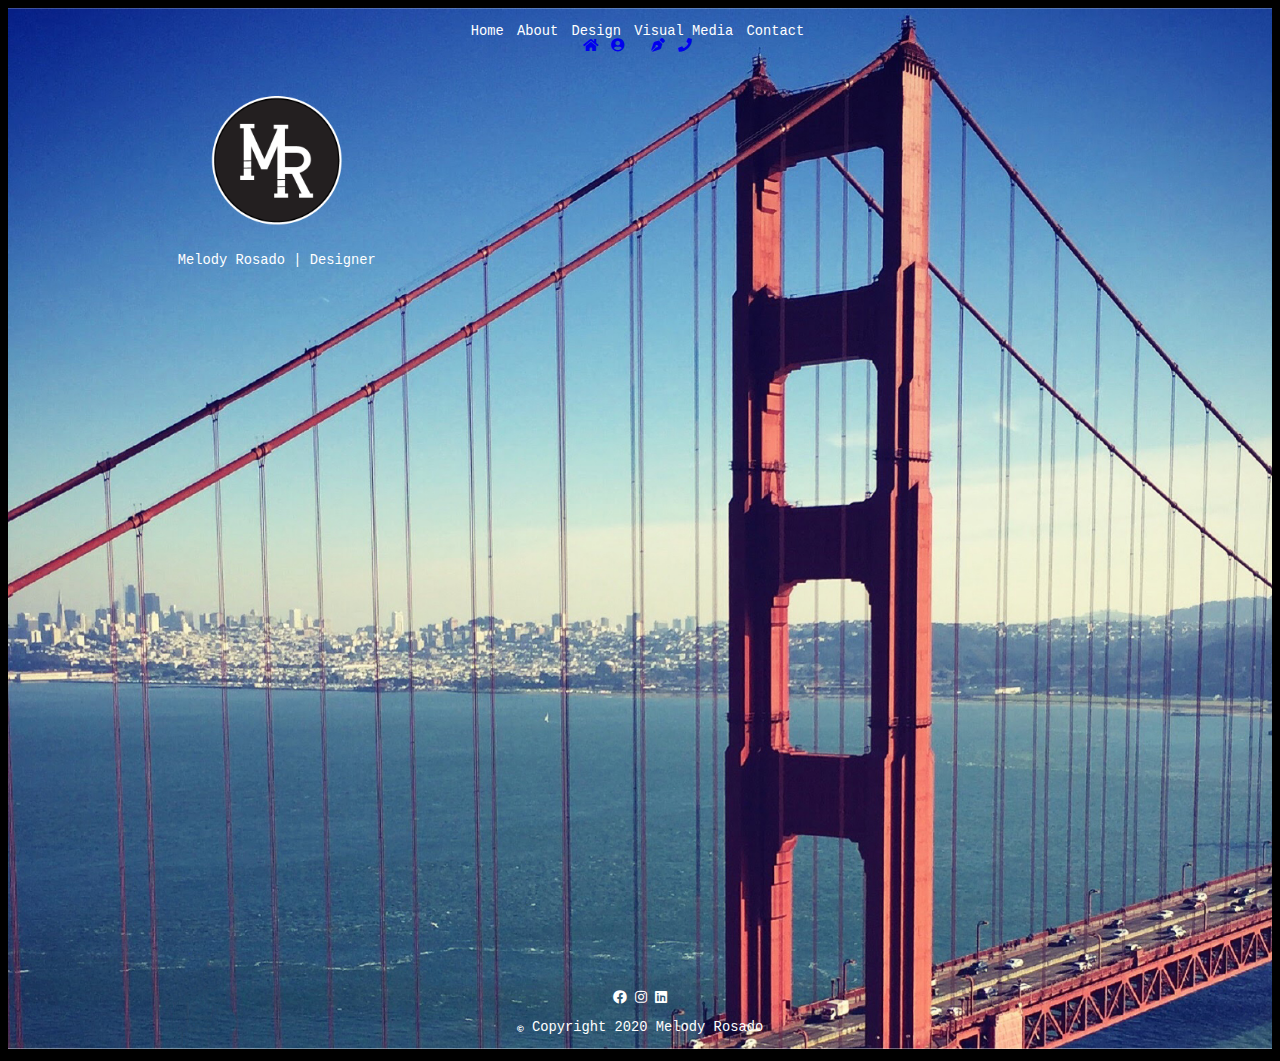
==== index.html @ fa61b15e "nav icons" ====
<!DOCTYPE html>
<html>

<head>
    <meta charset="utf-8">
    <meta name="viewport" content="width=device-width, initial-scale=1.0">
    <link rel="stylesheet" href="https://cdnjs.cloudflare.com/ajax/libs/font-awesome/5.13.0/css/all.min.css">
    <link rel="stylesheet" href="code/css/melodyrosado.css">
    <link rel="stylesheet" href="code/css/responsive.css">

    <title> Melody Rosado | Designer</title>
</head>

<body>
    <div style="background-image: url('assets/images/GitHub/DarkHome.jpg');" id="wallpaper">
        <header>
            <div id="nav1">
                <a href="index.html"> Home </a>
                <a href="about.html"> About </a>
                <a href="design.html"> Design </a>
                <a href="visualmedia.html"> Visual Media </a>
                <a href="contact.html"> Contact </a>
            </div>

            <div id="nav1icons">
                <a href="index.html"> <i class="fas fa-home"></i>
                </a>
                <a href="about.html"> <i class="fas fa-user-circle"></i>
                </a>
                <a href="design.html"> <i class="fab fa-adobe"></i>
                </a>
                <a href="visualmedia.html"> <i class="fas fa-pen-nib"></i>
                </a>
                <a href="contact.html"> <i class="fas fa-phone"></i>
                </a>
            </div>

        </header>
        <main>
            <div id="logo1">
                <figure>
                    <a href="https://www.behance.net/gallery/92603687/Personal-Brand"> <img src="assets/images/GitHub/MRlogo.png"> </a>
                    <figcaption>
                        <p> Melody Rosado | Designer </p>
                    </figcaption>
                </figure>
            </div>
        </main>
        <footer>
            <div id="nav2">
                <a href="https://www.facebook.com/msmelodypink" target="blank"> <i class="fab fa-facebook"></i> </a>
                <a href="https://www.instagram.com/msmelodypink/?hl=en" target="blank"> <i class="fab fa-instagram"></i> </a>
                <a href="https://www.linkedin.com/in/melody-rosado-66884232/" target="blank"> <i class="fab fa-linkedin"></i></a>
            </div>
            <div id="legal">
                <p>
                    <i class="far fa-copyright"></i> Copyright 2020 Melody Rosado
                </p>
            </div>
        </footer>
    </div>
</body></html>
---- code/css/melodyrosado.css ----
/* Typography */

body {
    font-size: .86rem;
    font-family: monospace;
    color: white;
    height: 1024xpx;
}

header {
    text-align: center;
    padding: 1rem;
}

header a {
    text-decoration: none;
    margin-right: 5px;
}

h1 {
    font-size: 1.29rem;
    font-weight: 100;
}

h2 {
    font-size: 1rem;
    font-weight: 100;
}

#nav1 a,
a:visited,
a:link header {
    text-decoration: none;
    color: white;
    padding-top: 10px;

    padding-bottom: 100px;
}

#nav1Black a,
a:visited,
a:link header {
    text-decoration: none;
    color: black;
}

#nav1 a:hover {
    color: red;
}

#nav1Black a:hover {
    color: red;
}

#nav2 a {
    font-size: .86rem;
    text-decoration: none;
    color: white;
}

#nav2Black a {
    font-size: .86rem;
    text-decoration: none;
    color: black;
}

#nav2 a:hover {
    color: red;
}

#aboutIcons i {
    font-size: 3.2rem;
}

#visualMediaIcons i {
    font-size: 3.2rem;
    color: white;
}

#digitalSkillsIcons i {
    font-size: 3.2rem;
    color: white;
}

#contactIcons i {
    font-size: 3.2rem;
    color: black;
}

#legal i {
    font-size: .42rem;
}

footer {
    text-align: center
}

.whiteText {
    color: white;
}

.blackText {
    color: black;
}

/* background */

* {
    box-sizing: border-box;
}

html #wallpaper {
    max-width: 100%;
    height: auto;
    margin-left: auto;
    margin-right: auto;
    background-size: cover;
    background-repeat: no-repeat;
    background-position: center;
    background-attachment: scroll;
    background-origin: content-box;
}

body {
    background-color: black;
    color: white;
}

#selfie img {
    width: 70%;
    height: auto;
    border-radius: 6%;
    float: right;
    margin-right: 1.43rem;
}

#logo1 img {
    height: 100%;
    width: 33%;
}

#logo2 img {
    height: 100%;
    width: 100%;
}

#monogram img {
    height: 5.36rem;
    width: 5.36rem;
}

#galleryBrands img {
    width: 9rem;
    border-radius: 3%;
}

#galleryMixedMedia img {
    border: .071rem solid #ddd;
    border-radius: .29rem;
    padding: .36rem;
    width: 10.71rem;
}

#galleryMixedMedia img:hover {
    box-shadow: 0 0 .14rem .071rem rgba(0, 140, 186, 0.5);
}

#galleryDigitalSkills img {
    width: 21rem;
    background-color: white;
    box-shadow: 0 .29rem .57rem 0 rgba(0, 0, 0, 0.2), 0 .43rem 1.43rem 0 rgba(0, 0, 0, 0.19);
    text-align: center;
    padding: .714rem 1.43rem;
}

#pdf,
img {
    height: 100%;
    width: 45%;
}

.pdf p,
.pdf a {
    color: orange;
    width: 13rem;
}

.pdf a:hover {
    color: red;
    width: 20rem;
}

/* box model */

#nav1 #nav1Black {
    padding: .57rem;
}

#nav1# nav1Black a {
    padding-right: .714rem;
}

#profile {
    width: 17.86rem;
    padding-left: 1.43rem;
    text-align: justify;
}

#logo1 figure {
    width: 28.6rem;
    text-align: center;
}

#logo1 figcaption {
    width: 28.6rem;
    text-align: center;
}

#aboutIcons,
#visualMediaIcons,
#digitalSkillsIcons,
#contactIcons {
    width: 20rem;
}

#monogram {
    display: flex;
    justify-content: flex-start;
}

#galleryTypography {
    width: 31.42rem;
}

#galleryDigitalSkills figure {
    width: 500px;
    text-align: center;
}

#galleryDigitalSkills figcaption {
    width: 500px;
    text-align: center;
    justify-content: center;
    color: yellow;
}

#galleryMixedMedia figure {
    display: flex;
    height: 10rem;
    width: 11rem;
    text-align: left;
}

#galleryMixedMedia figcaption {
    height: 225px;
    padding: 25px;
    color: lightseagreen;
    text-align: left;
}

#galleryBrands figcaption {
    width: 10.86rem;
    padding-top: .714rem;
    padding-left: .071rem;
    color: hotpink;
    text-align: left;
}

footer {
    padding: .571rem;
}

/* columns */

header {
    display: grid;
    grid-template-columns: 100%;
}

main {
    display: grid;
    grid-template-columns: 20% 20% 20% 20% 20% ;
    grid-template-rows: 33.33% 33.33%;
    height: 66.96em;
}

#aboutIcons {
    display: inline-grid;
    grid-template-columns: 25% 25% 25%;
    justify-content: flex-start;
    grid-column-start: 2;
    grid-row-start: 3;
}

#visualMediaIcons,
#digitalSkillsIcons {
    display: inline-grid;
    grid-template-columns: 25% 25% 25% 25%;
    justify-content: flex-start;
}

#contactIcons {
    display: inline-grid;
    grid-template-columns: 25% 25% 25%;
    ;
    justify-content: flex-start;
    grid-column-start: 4;
    grid-row-start: 2;
}

footer {
    display: grid;
    grid-template-columns: 100%;
    padding: 0;
}

#logo1 {
    grid-column-start: 1;
    grid-row-start: 1;
}

#logo2 {
    grid-column-start: 1;
    grid-row-start: 1;
}

#aboutMe {
    grid-column-start: 1;
    grid-row-start: 2;
}

#selfie {
    grid-column-start: 5;
    grid-row-start: 2;
    padding-top: 130px;
}

#monogram {
    grid-column-start: 2;
    grid-row-start: 3;
}

#galleryDigitalSkills {
    grid-column-start: 4;
    justify-content: center;
}

#galleryMixedMedia {
    grid-column-start: 4;
    justify-content: center;
}

#galleryTypography {
    grid-column-start: 4;
    justify-content: center;
    padding-top: 50px;
}

#galleryBrands {
    display: grid;
    grid-column-start: 4;
    grid-row-start: 1;
    justify-content: center;
}

#visualMediaIcons,
#digitalSkillsIcons {
    grid-column-start: 2;
    grid-row-start: 3;
}
---- code/css/responsive.css ----
/* ==== CSS that applies to both layouts ====*/

 img {
     max-width: 100%;

 }

 /* CSS for Small Devices / Smartphone */

 @media screen and (max-width: 480px) {

     #nav1Black a {
         display: block;
         grid-template-columns: 100%;
         padding: 1px;
         font-size: 12px;
     }

     #nav1 a {
         display: none;
         grid-template-columns: 100%;
         padding: 1px;
         font-size: 12px;
     }
     
     #nav1icons i {
         display: inline-grid;;
         font-size: 20px;
         text-align: left;
     }

     main {
         display: grid;
         grid-template-columns: 50% 50%;
         grid-template-rows: 50% 50%;
         height: 612px;
     }

     #logo1 {
         display: grid;
         grid-template-columns: 100%;
         grid-column-start: 1;
         grid-row-start: 1;
     }

     #logo1 figure {
         display: grid;
         grid-column-start: 1;
         grid-row-start: 2;
         height: 150px;
         width: 200px;
         text-align: center;
     }

     #logo1 img {
         height: 50%;
         width: 50%;
     }

     #logo1 figcaption {
         display: grid;
         grid-column-start: 1;
         height: 50px;
         width: 200px;
         font-size: 10px;
     }

     #profile {
         display: grid;
         grid-template-columns: 100%;
         height: 400px;
         width: 325px;
     }

     #logo2 {
         display: grid;
         grid-template-columns: 100%;
         grid-column-start: 1;
         grid-row-start: 1;
     }

     #logo2 img {
         display: grid;
         grid-template-columns: 100%;
         margin: auto;
         height: 100px;
         width: 250px;
     }

     #aboutMe {
         grid-column-start: 1;
         grid-row-start: 2;
         width: 269px;
         margin: auto;
     }

     #aboutMe h2 {
         font-size: 16px;
         text-align: left;
     }

     #selfie {
         display: grid;
         grid-template-columns: 100%;
     }

     #selfie {
         grid-column-start: 1;
         grid-row-start: 2;
         text-align: center
     }

     #selfie img {
         margin-left: 40px;
         height: 80%;
         width: auto
     }

     #monogram {
         grid-template-rows: 100%;
         grid-column-start: 1;
         grid-row-start: 2;
         height: 50px;
         padding-left: 20px;
     }

     #monogram img {
         height: 50px;
         width: 50px;
     }

     #galleryBrands,
     #galleryMixedMedia,
     #galleryTypography,
     #galleryDigitalSkills {
         display: grid;
         grid-column-start: 2;
         grid-row-start: 1;
         justify-content: center;
     }

     #galleryBrands img {
         width: 6rem;
         border-radius: 3%;
     }

     #galleryBrands figcaption {
         width: 5.86rem;
         padding-top: .5rem;
         padding-left: .071rem;
         color: hotpink;
         text-align: left;
         font-size: 12px;
     }

     #galleryMixedMedia figure {
         display: flex;
         height: 100px;
         width: 150px;
         text-align: left;
     }

     #galleryMixedMedia figcaption {
         height: 50px;
         width: 50px;
         padding: 5px;
         color: lightseagreen;
         text-align: left;
         font-size: 6px;
     }

     #galleryMixedMedia img {
         border: .071rem solid #ddd;
         border-radius: .29rem;
         padding: .36rem;
         width: 100px;
         height: 100px;
     }

     #galleryTypography {
         display: block;
         grid-template-columns: 100%;
     }

     #galleryTypography figure {
         width: 9.42rem;

     }

     #galleryTypography figcaption {
         height: 50px;
         width: 155px;
         padding-left: 5px;
         text-align: left;
         font-size: 9px;
         justify-content: center;
     }

     #pdf,
     img {
         height: 100%;
         width: 55%;
     }

     .pdf p,
     .pdf a {
         color: orange;
         width: 5rem;
     }

     .pdf a:hover {
         color: red;
     }

     #contactIcons,
     #aboutIcons {
         display: grid;
         grid-template-columns: 10% 10% 10%;
     }

     #visualMediaIcons,
     #digitalSkillsIcons a {
         text-align: center;
     }

     #contactIcons i {
         color: black;
         padding-left: 50px;
     }

     #visualMediaIcons i {
         font-size: 30px;
     }

     #contactIcons i {
         font-size: 30px;
     }

     #digitalSkillsIcons i {
         font-size: 30px;
     }

     #visualMediaIcons,
     #digitalSkillsIcons {
         display: block;
         grid-template-columns: 100%;
         padding-left: 20px;
         padding-top: 100px;
         width: 200px;
         height: 50px;
     }

     #contactIcons,
     #aboutIcons i {
         font-size: 1.2rem;
         color: black;
     }

     #visualMediaIcons,
     #digitalSkillsIcons {
         grid-column-start: 1;
         grid-row-start: 2;
     }

     #contactIcons {
         grid-column-start: 2;
         grid-row-start: 1;
         padding-right: 100px;
         padding-top: 150px;
     }
     

     #aboutIcons {
         grid-column-start: 2;
         grid-row-start: 2;
         padding-top: 100px;
     }



     #galleryDigitalSkills figure {
         width: 6.7rem;
         text-align: center;
     }

     #galleryDigitalSkills figcaption {
         width: 6.7rem;
         justify-content: center;
         color: yellow;
         font-size: .6rem;
     }

     #galleryDigitalSkills img {
         background-color: white;
         box-shadow: 0 .29rem .57rem 0 rgba(0, 0, 0, 0.2), 0 .43rem 1.43rem 0 rgba(0, 0, 0, 0.19);
         text-align: center;
         padding: .36rem .71rem;
     }

     footer,
     i {
         font-size: 12px;
     }
 }

 /* CSS for medium devices / Tablets */

 @media screen and (min-width: 480px) and (max-width: 778px) {}

 /* CSS for large device/ Computers */

 @media screen and (min-width: 779px) {}
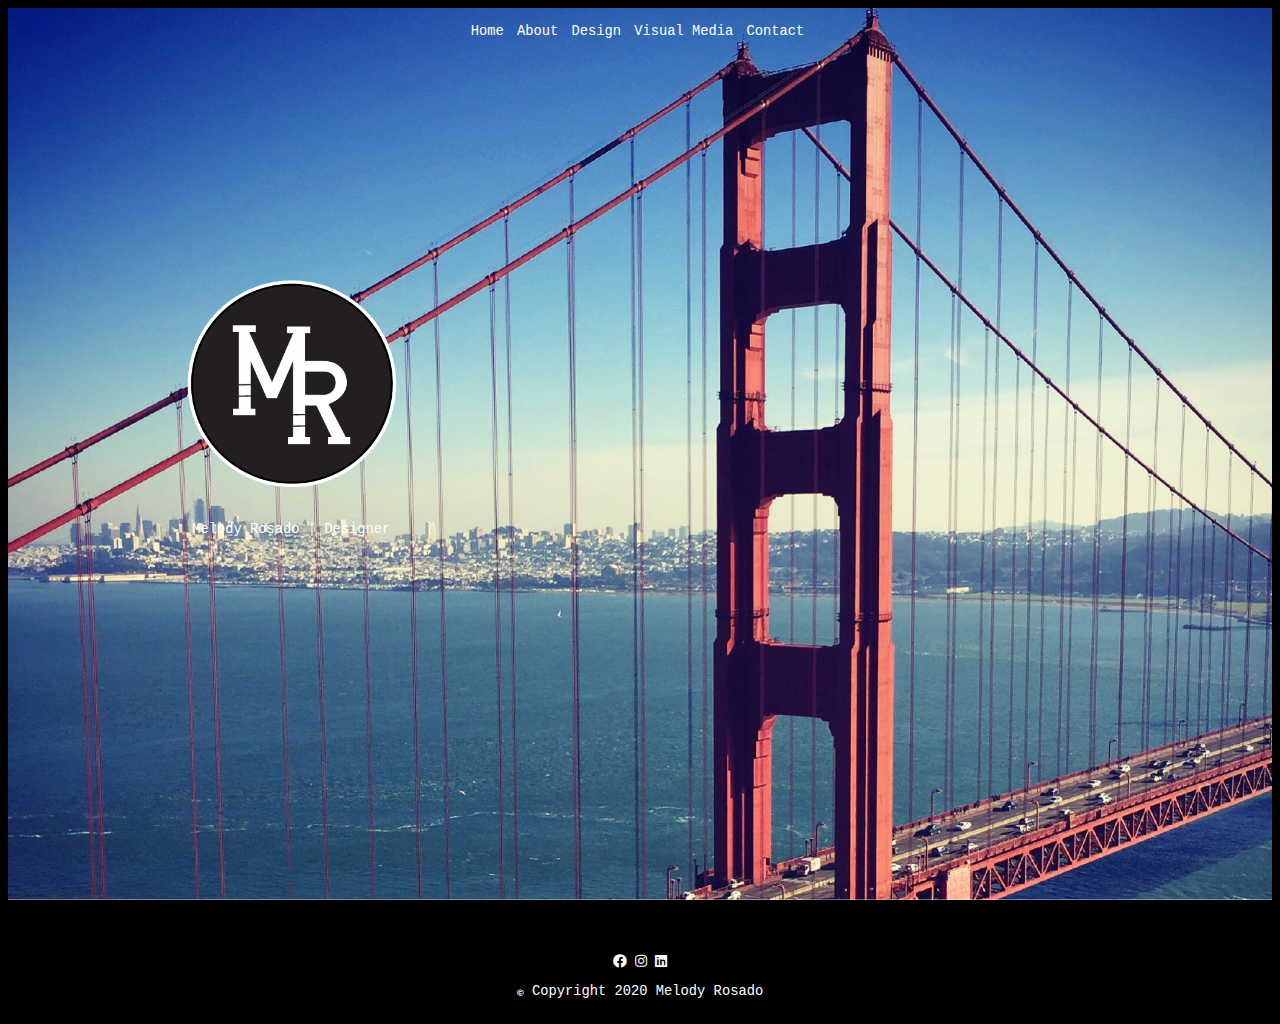
==== commit 1d0a974a: "Update index.html" ====
--- a/index.html
+++ b/index.html
@@ -7,10 +7,8 @@
     <link rel="stylesheet" href="https://cdnjs.cloudflare.com/ajax/libs/font-awesome/5.13.0/css/all.min.css">
     <link rel="stylesheet" href="code/css/melodyrosado.css">
     <link rel="stylesheet" href="code/css/responsive.css">
-
-    <title> Melody Rosado | Designer</title>
+    <title>Melody Rosado | Designer</title>
 </head>
-
 <body>
     <div style="background-image: url('assets/images/GitHub/DarkHome.jpg');" id="wallpaper">
         <header>
@@ -21,7 +19,6 @@
                 <a href="visualmedia.html"> Visual Media </a>
                 <a href="contact.html"> Contact </a>
             </div>
-
             <div id="nav1icons">
                 <a href="index.html"> <i class="fas fa-home"></i>
                 </a>
@@ -34,7 +31,6 @@
                 <a href="contact.html"> <i class="fas fa-phone"></i>
                 </a>
             </div>
-
         </header>
         <main>
             <div id="logo1">
--- a/code/css/melodyrosado.css
+++ b/code/css/melodyrosado.css
@@ -4,7 +4,6 @@
     font-size: .86rem;
     font-family: monospace;
     color: white;
-    height: 1024xpx;
 }
 
 header {
@@ -33,7 +32,6 @@
     text-decoration: none;
     color: white;
     padding-top: 10px;
-
     padding-bottom: 100px;
 }
 
@@ -68,6 +66,19 @@
     color: red;
 }
 
+#nav1icons i {
+    display: none;
+    font-size: 30px;
+    text-align: left;
+}
+
+#nav1iconsWhite i {
+    display: none;
+    font-size: 30px;
+    text-align: left;
+    color: white;
+}
+
 #aboutIcons i {
     font-size: 3.2rem;
 }
@@ -109,262 +120,256 @@
     box-sizing: border-box;
 }
 
-html #wallpaper {
+body #wallpaper {
+    margin: 0px;
+    padding: 0px;
     max-width: 100%;
-    height: auto;
-    margin-left: auto;
-    margin-right: auto;
+    margin: auto;
     background-size: cover;
     background-repeat: no-repeat;
     background-position: center;
-    background-attachment: scroll;
-    background-origin: content-box;
+    background-attachment: fixed;
 }
 
 body {
     background-color: black;
     color: white;
+}
+
+#logo1 figure {
+    text-align: center;
+}
+
+#logo1 figcaption {
+    text-align: center;
+}
+
+#logo1 img {
+    height: 100%;
+    width: 50%;
+}
+
+#logo2 img {
+    height: 100%;
+    width: 100%;
+}
+
+#monogram img {
+    height: 5.36rem;
+    width: 5.36rem;
+}
+
+#galleryBrands img {
+    border-radius: 3%;
+    width: 13rem;
+}
+
+#galleryBrands figure {
+    width: 13rem;
+}
+
+#galleryBrands figcaption {
+    width: 13rem;
+    padding-top: .714rem;
+    padding-left: .071rem;
+    color: hotpink;
+    text-align: left;
+}
+
+/* box model */
+
+#nav1 #nav1Black {
+    padding: .57rem;
+}
+
+#nav1# nav1Black a {
+    padding-right: .714rem;
+}
+
+#profile {
+    grid-column: 1 / 2;
+    grid-row: 1 / 2;
+}
+
+#profile {
+    width: 17.86rem;
+    padding-left: 1.43rem;
+    text-align: justify;
+}
+
+#aboutIcons,
+#visualMediaIcons,
+#digitalSkillsIcons,
+#contactIcons {
+    height: 40%;
+}
+
+#monogram {
+    display: inline-flex;
+    grid-template-columns: 33.33% 33.33% 33.33%;
+    grid-column: 2 / 3;
+    grid-row: 4 / 5;
+}
+
+#galleryTypography {
+    width: 31.42rem;
+}
+
+.pdf img {
+    height: 100%;
+    width: 60%;
+}
+
+.pdf figcaption {
+    width: 64%;
+    color: orange;
+
+}
+
+footer {
+    padding: .571rem;
+}
+
+/* columns */
+
+header {
+    display: grid;
+    grid-template-columns: 100%;
+}
+
+/*desktop 1440x900 */
+
+main {
+    display: grid;
+    grid-template-columns: 20% 20% 20% 20% 20%;
+    grid-template-rows: 20% 20% 20% 20% 20%;
+    height: 64.3em;
+    width: 102.9em;
+    margin: auto;
+}
+
+#aboutIcons {
+    display: grid;
+    grid-template-columns: 33% 33% 33%;
+    grid-column: 2 / 3;
+    grid-row: 4 / 5;
+    text-align: center;
+}
+
+#visualMediaIcons,
+#digitalSkillsIcons {
+    display: grid;
+    grid-template-columns: 20% 20% 20% 20%;
+    text-align: center;
+}
+
+#contactIcons {
+    display: grid;
+    grid-template-columns: 33.33% 33.33% 33.33%;
+    grid-column: 4 / 5;
+    grid-row: 3 / 4;
+    text-align: center;
+}
+
+footer {
+    display: grid;
+    grid-template-columns: 100%;
+    padding: 0;
+}
+
+#logo1 {
+    grid-column: 1 / 3;
+    grid-row: 2 / 4;
+}
+
+#aboutMe {
+    grid-column: 1 / 2;
+    grid-row: 1 / 2;
+}
+
+#selfie {
+    grid-column: 5 / 6;
+    grid-row: 3 / 5;
+    margin: auto;
+    text-align: center;
 }
 
 #selfie img {
     width: 70%;
     height: auto;
     border-radius: 6%;
-    float: right;
-    margin-right: 1.43rem;
-}
-
-#logo1 img {
-    height: 100%;
-    width: 33%;
-}
-
-#logo2 img {
-    height: 100%;
-    width: 100%;
-}
-
-#monogram img {
-    height: 5.36rem;
-    width: 5.36rem;
-}
-
-#galleryBrands img {
-    width: 9rem;
-    border-radius: 3%;
+    justify-content: center;
+}
+
+#monogram {
+    grid-column: 2 / 3;
+    grid-row: 4 / 5;
+    margin: auto;
+}
+
+#galleryDigitalSkills {
+    grid-column: 4 / 6;
+    grid-row: 2 / 6;
+
+}
+
+#galleryDigitalSkills figure {
+    width: 70%;
+}
+
+#galleryDigitalSkills figcaption {
+    text-align: center;
+    color: yellow;
+}
+
+#galleryDigitalSkills img {
+    width: 21rem;
+    background-color: white;
+    box-shadow: 0 .29rem .57rem 0 rgba(0, 0, 0, 0.2), 0 .43rem 1.43rem 0 rgba(0, 0, 0, 0.19);
+    text-align: center;
+    padding: .714rem 1.43rem;
+}
+
+#galleryMixedMedia {
+    grid-column: 4 / 6;
+    grid-row: 1 / 6;
+}
+
+#galleryMixedMedia figcaption {
+    width: 42%;
+    padding: 1%;
+    text-align: justify;
+    font-size: .75rem;
+    color: lightseagreen;
+    text-align: left;
 }
 
 #galleryMixedMedia img {
     border: .071rem solid #ddd;
     border-radius: .29rem;
     padding: .36rem;
-    width: 10.71rem;
+    width: 43%;
 }
 
 #galleryMixedMedia img:hover {
     box-shadow: 0 0 .14rem .071rem rgba(0, 140, 186, 0.5);
 }
 
-#galleryDigitalSkills img {
-    width: 21rem;
-    background-color: white;
-    box-shadow: 0 .29rem .57rem 0 rgba(0, 0, 0, 0.2), 0 .43rem 1.43rem 0 rgba(0, 0, 0, 0.19);
-    text-align: center;
-    padding: .714rem 1.43rem;
-}
-
-#pdf,
-img {
-    height: 100%;
-    width: 45%;
-}
-
-.pdf p,
-.pdf a {
-    color: orange;
-    width: 13rem;
-}
-
-.pdf a:hover {
-    color: red;
-    width: 20rem;
-}
-
-/* box model */
-
-#nav1 #nav1Black {
-    padding: .57rem;
-}
-
-#nav1# nav1Black a {
-    padding-right: .714rem;
-}
-
-#profile {
-    width: 17.86rem;
-    padding-left: 1.43rem;
-    text-align: justify;
-}
-
-#logo1 figure {
-    width: 28.6rem;
-    text-align: center;
-}
-
-#logo1 figcaption {
-    width: 28.6rem;
-    text-align: center;
-}
-
-#aboutIcons,
-#visualMediaIcons,
-#digitalSkillsIcons,
-#contactIcons {
-    width: 20rem;
-}
-
-#monogram {
-    display: flex;
-    justify-content: flex-start;
-}
-
 #galleryTypography {
-    width: 31.42rem;
-}
-
-#galleryDigitalSkills figure {
-    width: 500px;
-    text-align: center;
-}
-
-#galleryDigitalSkills figcaption {
-    width: 500px;
-    text-align: center;
-    justify-content: center;
-    color: yellow;
-}
-
-#galleryMixedMedia figure {
-    display: flex;
-    height: 10rem;
-    width: 11rem;
-    text-align: left;
-}
-
-#galleryMixedMedia figcaption {
-    height: 225px;
-    padding: 25px;
-    color: lightseagreen;
-    text-align: left;
-}
-
-#galleryBrands figcaption {
-    width: 10.86rem;
-    padding-top: .714rem;
-    padding-left: .071rem;
-    color: hotpink;
-    text-align: left;
-}
-
-footer {
-    padding: .571rem;
-}
-
-/* columns */
-
-header {
-    display: grid;
-    grid-template-columns: 100%;
-}
-
-main {
-    display: grid;
-    grid-template-columns: 20% 20% 20% 20% 20% ;
-    grid-template-rows: 33.33% 33.33%;
-    height: 66.96em;
-}
-
-#aboutIcons {
-    display: inline-grid;
-    grid-template-columns: 25% 25% 25%;
-    justify-content: flex-start;
-    grid-column-start: 2;
-    grid-row-start: 3;
+    grid-column: 4 / 5;
+    grid-row: 1 / 5;
+    padding-top: 20%;
+}
+
+#galleryBrands {
+    display: grid;
+    grid-row: 1 / 5;
+    grid-column: 4 / 6;
+    padding-top: 10%;
 }
 
 #visualMediaIcons,
 #digitalSkillsIcons {
-    display: inline-grid;
-    grid-template-columns: 25% 25% 25% 25%;
-    justify-content: flex-start;
-}
-
-#contactIcons {
-    display: inline-grid;
-    grid-template-columns: 25% 25% 25%;
-    ;
-    justify-content: flex-start;
-    grid-column-start: 4;
-    grid-row-start: 2;
-}
-
-footer {
-    display: grid;
-    grid-template-columns: 100%;
-    padding: 0;
-}
-
-#logo1 {
-    grid-column-start: 1;
-    grid-row-start: 1;
-}
-
-#logo2 {
-    grid-column-start: 1;
-    grid-row-start: 1;
-}
-
-#aboutMe {
-    grid-column-start: 1;
-    grid-row-start: 2;
-}
-
-#selfie {
-    grid-column-start: 5;
-    grid-row-start: 2;
-    padding-top: 130px;
-}
-
-#monogram {
-    grid-column-start: 2;
-    grid-row-start: 3;
-}
-
-#galleryDigitalSkills {
-    grid-column-start: 4;
-    justify-content: center;
-}
-
-#galleryMixedMedia {
-    grid-column-start: 4;
-    justify-content: center;
-}
-
-#galleryTypography {
-    grid-column-start: 4;
-    justify-content: center;
-    padding-top: 50px;
-}
-
-#galleryBrands {
-    display: grid;
-    grid-column-start: 4;
-    grid-row-start: 1;
-    justify-content: center;
-}
-
-#visualMediaIcons,
-#digitalSkillsIcons {
-    grid-column-start: 2;
-    grid-row-start: 3;
-}
+    grid-column: 2 / 4;
+    grid-row: 4 / 6;
+}
--- a/code/css/responsive.css
+++ b/code/css/responsive.css
@@ -1,312 +1,310 @@
- /* ==== CSS that applies to both layouts ====*/
-
- img {
-     max-width: 100%;
-
- }
-
- /* CSS for Small Devices / Smartphone */
-
- @media screen and (max-width: 480px) {
-
-     #nav1Black a {
-         display: block;
-         grid-template-columns: 100%;
-         padding: 1px;
-         font-size: 12px;
-     }
-
-     #nav1 a {
-         display: none;
-         grid-template-columns: 100%;
-         padding: 1px;
-         font-size: 12px;
-     }
-     
-     #nav1icons i {
-         display: inline-grid;;
-         font-size: 20px;
-         text-align: left;
-     }
-
-     main {
-         display: grid;
-         grid-template-columns: 50% 50%;
-         grid-template-rows: 50% 50%;
-         height: 612px;
-     }
-
-     #logo1 {
-         display: grid;
-         grid-template-columns: 100%;
-         grid-column-start: 1;
-         grid-row-start: 1;
-     }
-
-     #logo1 figure {
-         display: grid;
-         grid-column-start: 1;
-         grid-row-start: 2;
-         height: 150px;
-         width: 200px;
-         text-align: center;
-     }
-
-     #logo1 img {
-         height: 50%;
-         width: 50%;
-     }
-
-     #logo1 figcaption {
-         display: grid;
-         grid-column-start: 1;
-         height: 50px;
-         width: 200px;
-         font-size: 10px;
-     }
-
-     #profile {
-         display: grid;
-         grid-template-columns: 100%;
-         height: 400px;
-         width: 325px;
-     }
-
-     #logo2 {
-         display: grid;
-         grid-template-columns: 100%;
-         grid-column-start: 1;
-         grid-row-start: 1;
-     }
-
-     #logo2 img {
-         display: grid;
-         grid-template-columns: 100%;
-         margin: auto;
-         height: 100px;
-         width: 250px;
-     }
-
-     #aboutMe {
-         grid-column-start: 1;
-         grid-row-start: 2;
-         width: 269px;
-         margin: auto;
-     }
-
-     #aboutMe h2 {
-         font-size: 16px;
-         text-align: left;
-     }
-
-     #selfie {
-         display: grid;
-         grid-template-columns: 100%;
-     }
-
-     #selfie {
-         grid-column-start: 1;
-         grid-row-start: 2;
-         text-align: center
-     }
-
-     #selfie img {
-         margin-left: 40px;
-         height: 80%;
-         width: auto
-     }
-
-     #monogram {
-         grid-template-rows: 100%;
-         grid-column-start: 1;
-         grid-row-start: 2;
-         height: 50px;
-         padding-left: 20px;
-     }
-
-     #monogram img {
-         height: 50px;
-         width: 50px;
-     }
-
-     #galleryBrands,
-     #galleryMixedMedia,
-     #galleryTypography,
-     #galleryDigitalSkills {
-         display: grid;
-         grid-column-start: 2;
-         grid-row-start: 1;
-         justify-content: center;
-     }
-
-     #galleryBrands img {
-         width: 6rem;
-         border-radius: 3%;
-     }
-
-     #galleryBrands figcaption {
-         width: 5.86rem;
-         padding-top: .5rem;
-         padding-left: .071rem;
-         color: hotpink;
-         text-align: left;
-         font-size: 12px;
-     }
-
-     #galleryMixedMedia figure {
-         display: flex;
-         height: 100px;
-         width: 150px;
-         text-align: left;
-     }
-
-     #galleryMixedMedia figcaption {
-         height: 50px;
-         width: 50px;
-         padding: 5px;
-         color: lightseagreen;
-         text-align: left;
-         font-size: 6px;
-     }
-
-     #galleryMixedMedia img {
-         border: .071rem solid #ddd;
-         border-radius: .29rem;
-         padding: .36rem;
-         width: 100px;
-         height: 100px;
-     }
-
-     #galleryTypography {
-         display: block;
-         grid-template-columns: 100%;
-     }
-
-     #galleryTypography figure {
-         width: 9.42rem;
-
-     }
-
-     #galleryTypography figcaption {
-         height: 50px;
-         width: 155px;
-         padding-left: 5px;
-         text-align: left;
-         font-size: 9px;
-         justify-content: center;
-     }
-
-     #pdf,
-     img {
-         height: 100%;
-         width: 55%;
-     }
-
-     .pdf p,
-     .pdf a {
-         color: orange;
-         width: 5rem;
-     }
-
-     .pdf a:hover {
-         color: red;
-     }
-
-     #contactIcons,
-     #aboutIcons {
-         display: grid;
-         grid-template-columns: 10% 10% 10%;
-     }
-
-     #visualMediaIcons,
-     #digitalSkillsIcons a {
-         text-align: center;
-     }
-
-     #contactIcons i {
-         color: black;
-         padding-left: 50px;
-     }
-
-     #visualMediaIcons i {
-         font-size: 30px;
-     }
-
-     #contactIcons i {
-         font-size: 30px;
-     }
-
-     #digitalSkillsIcons i {
-         font-size: 30px;
-     }
-
-     #visualMediaIcons,
-     #digitalSkillsIcons {
-         display: block;
-         grid-template-columns: 100%;
-         padding-left: 20px;
-         padding-top: 100px;
-         width: 200px;
-         height: 50px;
-     }
-
-     #contactIcons,
-     #aboutIcons i {
-         font-size: 1.2rem;
-         color: black;
-     }
-
-     #visualMediaIcons,
-     #digitalSkillsIcons {
-         grid-column-start: 1;
-         grid-row-start: 2;
-     }
-
-     #contactIcons {
-         grid-column-start: 2;
-         grid-row-start: 1;
-         padding-right: 100px;
-         padding-top: 150px;
-     }
-     
-
-     #aboutIcons {
-         grid-column-start: 2;
-         grid-row-start: 2;
-         padding-top: 100px;
-     }
-
-
-
-     #galleryDigitalSkills figure {
-         width: 6.7rem;
-         text-align: center;
-     }
-
-     #galleryDigitalSkills figcaption {
-         width: 6.7rem;
-         justify-content: center;
-         color: yellow;
-         font-size: .6rem;
-     }
-
-     #galleryDigitalSkills img {
-         background-color: white;
-         box-shadow: 0 .29rem .57rem 0 rgba(0, 0, 0, 0.2), 0 .43rem 1.43rem 0 rgba(0, 0, 0, 0.19);
-         text-align: center;
-         padding: .36rem .71rem;
-     }
-
-     footer,
-     i {
-         font-size: 12px;
-     }
- }
-
- /* CSS for medium devices / Tablets */
-
- @media screen and (min-width: 480px) and (max-width: 778px) {}
-
- /* CSS for large device/ Computers */
-
- @media screen and (min-width: 779px) {}
+/* iPhone x */
+
+@media screen and (max-width: 480px) {
+
+    * {
+        box-sizing: border-box;
+    }
+
+    #nav1Black a {
+        display: none;
+        grid-template-columns: 100%;
+        padding: 1px;
+        font-size: 12px;
+    }
+
+    #nav1 a {
+        display: none;
+        grid-template-columns: 100%;
+        padding: 1px;
+        font-size: 12px;
+    }
+
+    #nav1icons i {
+        display: flex;
+        font-size: 30px;
+        text-align: left;
+    }
+
+    #nav1iconsWhite i {
+        display: flex;
+        font-size: 30px;
+        text-align: left;
+        color: white;
+    }
+
+    body #wallpaper {
+        margin: 0px;
+        padding: 0px;
+        max-width: 100%;
+        margin: auto;
+        background-size: cover;
+        background-repeat: no-repeat;
+        background-position: center;
+        background-attachment: fixed;
+    }
+
+    body {
+        background-color: black;
+        color: white;
+    }
+
+    #logo1 figure {
+    }
+
+    #logo1 figcaption {
+        text-align: center;
+    }
+
+    #logo1 img {
+        height: 100%;
+        width: 50%;
+    }
+
+    #logo2 img {
+        display: flex;
+        flex-wrap: wrap
+
+    }
+
+    #monogram img {
+        height: 5.36rem;
+        width: 5.36rem;
+    }
+
+    #galleryBrands img {
+        border-radius: 3%;
+        width: 13rem;
+    }
+
+    #galleryBrands figure {
+        width: 13rem;
+    }
+
+    #galleryBrands figcaption {
+        width: 13rem;
+        padding-top: .714rem;
+        padding-left: .071rem;
+        color: hotpink;
+        text-align: left;
+    }
+
+    /* box model */
+
+    #nav1 #nav1Black {
+        padding: .57rem;
+    }
+
+    #nav1# nav1Black a {
+        padding-right: .714rem;
+    }
+
+    #profile {
+        display: flex;
+        flex-wrap: wrap;
+        padding: 0p;x
+    }
+
+    #profile {
+        text-align: justify;
+        margin: auto;
+    }
+
+    #aboutIcons,
+    #visualMediaIcons,
+    #digitalSkillsIcons,
+    #contactIcons {
+        height: 40%;
+    }
+
+    #monogram {
+        display: inline-grid;
+        grid-template-columns: 40% 40% 40%;
+        grid-column: 1 / 2;
+        grid-row: 1 / 2;
+    }
+
+    #galleryTypography {
+        width: 31.42rem;
+    }
+
+    .pdf img {
+        height: 100%;
+        width: 60%;
+    }
+
+    .pdf figcaption {
+        width: 64%;
+        color: orange;
+
+    }
+
+    footer {
+        padding: .571rem;
+    }
+
+    /* columns */
+
+    header {
+        display: block;
+        grid-template-columns: 100%;
+    }
+
+    main {
+        display: grid;
+        grid-template-columns: 50% 50%;
+        grid-template-rows: 20% 20% 20% 20% 20%;
+        width: 30em;
+        margin: auto;
+    }
+
+    #aboutIcons {
+        display: grid;
+        grid-template-columns: 25% 25% 25% ;
+        grid-column: 1 / 3;
+        grid-row: 5 / 6;
+        text-align: center;
+    }
+    
+    #aboutIcons i {
+        color: black;
+    }
+
+    #visualMediaIcons,
+    #digitalSkillsIcons {
+        display: grid;
+        grid-template-columns: 25% 25% 25% 25%;
+        text-align: center;
+    }
+
+    #contactIcons {
+        display: grid;
+        grid-template-columns: 35% 35% 35% ;
+        grid-column: 2 / 3;
+        grid-row: 1 / 3;
+        text-align: center;
+        padding-left: 
+    }
+    
+    #contactIcons  i {
+        font-size: 2rem;
+    }
+
+    footer {
+        display: block;
+        grid-template-columns: 100%;
+        padding: 5px;
+    }
+
+    #logo1 {
+        grid-column: 1 / 3;
+        grid-row:  / 6;
+    }
+
+    #aboutMe {
+        grid-column: 1 / 2;
+        grid-row: 1 / 2;
+    }
+
+    #selfie {
+        grid-column: 2 / 3;
+        grid-row: 3 / 4;
+    }
+
+    #selfie img {
+        width: 60%;
+        height: auto;
+        border-radius: 6%;
+        justify-content: center;
+    }
+
+    #monogram {
+        grid-column: 1 / ;
+        grid-row: 3 / 4;
+        margin: auto;
+    }
+
+    #galleryDigitalSkills {
+        grid-column: 1 / 3;
+        grid-row: 1 / 6;
+    }
+
+    #galleryDigitalSkills figure {
+        width: 24em;
+    }
+
+    #galleryDigitalSkills figcaption {
+        text-align: center;
+        color: yellow;
+    }
+
+    #galleryDigitalSkills img {
+        width: 24em;
+        background-color: white;
+        box-shadow: 0 .29rem .57rem 0 rgba(0, 0, 0, 0.2), 0 .43rem 1.43rem 0 rgba(0, 0, 0, 0.19);
+        text-align: center;
+        padding: .714rem 1.43rem;
+    }
+
+    #galleryMixedMedia {
+        grid-column: 2 / 3;
+        grid-row: 1 / 6;
+    }
+
+    #galleryMixedMedia figcaption {
+        width: 100%;
+        padding: 2%;
+        text-align: justify;
+        font-size: .75rem;
+        color: lightseagreen;
+        text-align: left;
+    }
+
+    #galleryMixedMedia img {
+        border: .071rem solid #ddd;
+        border-radius: .29rem;
+        padding: .36rem;
+        width: 100%;
+    }
+
+    #galleryMixedMedia img:hover {
+        box-shadow: 0 0 .14rem .071rem rgba(0, 140, 186, 0.5);
+    }
+
+    #galleryTypography {
+        grid-column: 2 / 3;
+        grid-row: 1 / 5;
+    }
+
+    #galleryBrands {
+        display: block;
+        grid-row: 1 / 2;
+        grid-column: 2 / 2;
+        padding-top: 10%;
+    }
+
+    #visualMediaIcons,
+    #digitalSkillsIcons {
+        grid-column: 1 / 3;
+        grid-row: 5 / 6;
+    }
+}
+
+/* MacBook Pro x 1440x900 */
+
+@media screen and (min-width: 481px) {
+
+    #nav1icons i {
+        display: none;
+        font-size: 30px;
+        text-align: left;
+    }
+
+    #nav1iconsWhite i {
+        display: none;
+        font-size: 30px;
+        text-align: left;
+        color: white;
+    }
+
+}
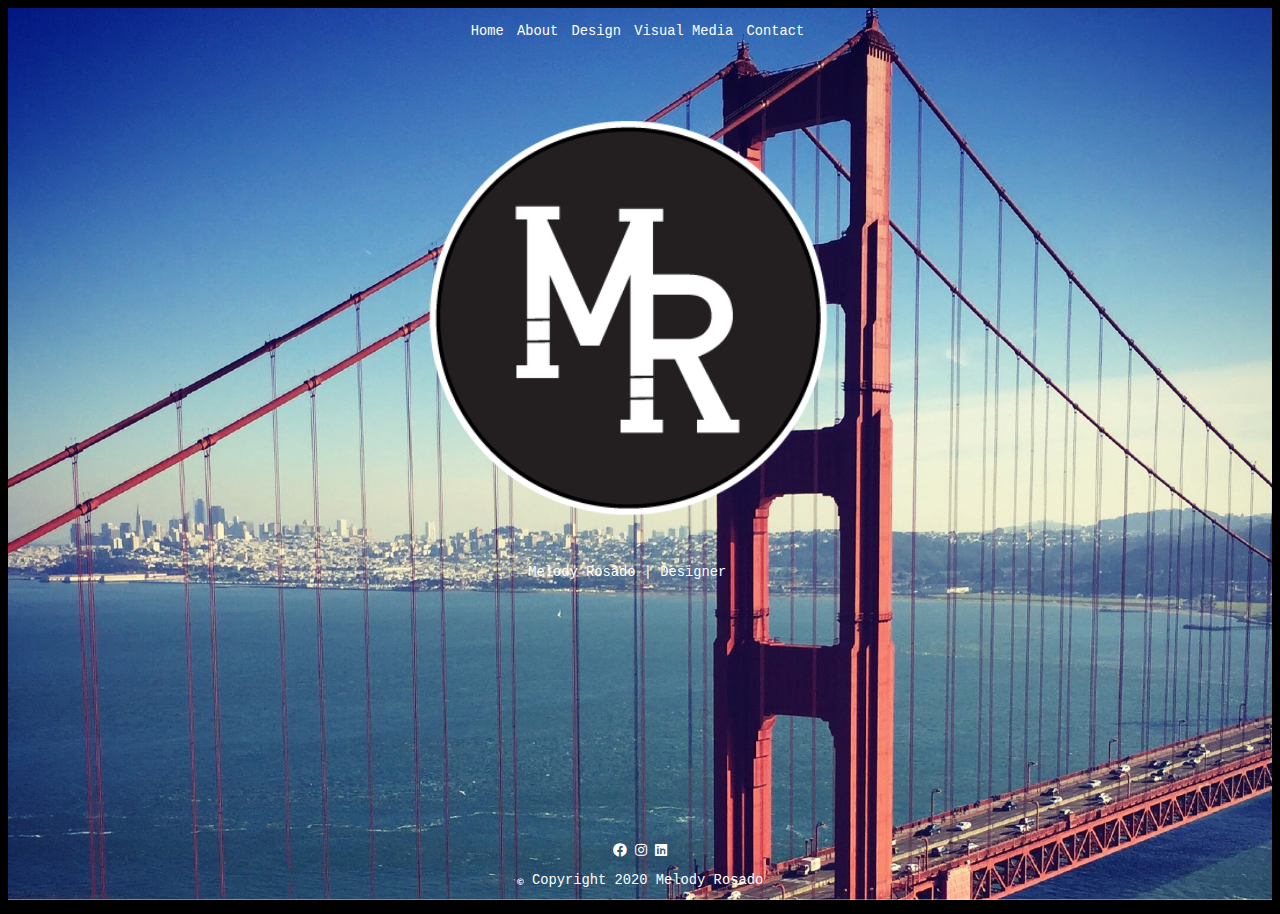
==== commit c27be210: "desktop dimensions" ====
--- a/index.html
+++ b/index.html
@@ -19,7 +19,7 @@
                 <a href="visualmedia.html"> Visual Media </a>
                 <a href="contact.html"> Contact </a>
             </div>
-            <div id="nav1icons">
+            <div id="nav1iconsWhite">
                 <a href="index.html"> <i class="fas fa-home"></i>
                 </a>
                 <a href="about.html"> <i class="fas fa-user-circle"></i>
--- a/code/css/melodyrosado.css
+++ b/code/css/melodyrosado.css
@@ -146,7 +146,7 @@
 
 #logo1 img {
     height: 100%;
-    width: 50%;
+    width: 40%;
 }
 
 #logo2 img {
@@ -187,13 +187,12 @@
 }
 
 #profile {
-    grid-column: 1 / 2;
+    grid-column: 1 / 3;
     grid-row: 1 / 2;
 }
 
 #profile {
     width: 17.86rem;
-    padding-left: 1.43rem;
     text-align: justify;
 }
 
@@ -243,9 +242,8 @@
     display: grid;
     grid-template-columns: 20% 20% 20% 20% 20%;
     grid-template-rows: 20% 20% 20% 20% 20%;
-    height: 64.3em;
-    width: 102.9em;
-    margin: auto;
+    height: 56.25em;
+    width: 90em;
 }
 
 #aboutIcons {
@@ -278,8 +276,8 @@
 }
 
 #logo1 {
-    grid-column: 1 / 3;
-    grid-row: 2 / 4;
+    grid-column: 1 / 6;
+    grid-row: 1 / 6;
 }
 
 #aboutMe {
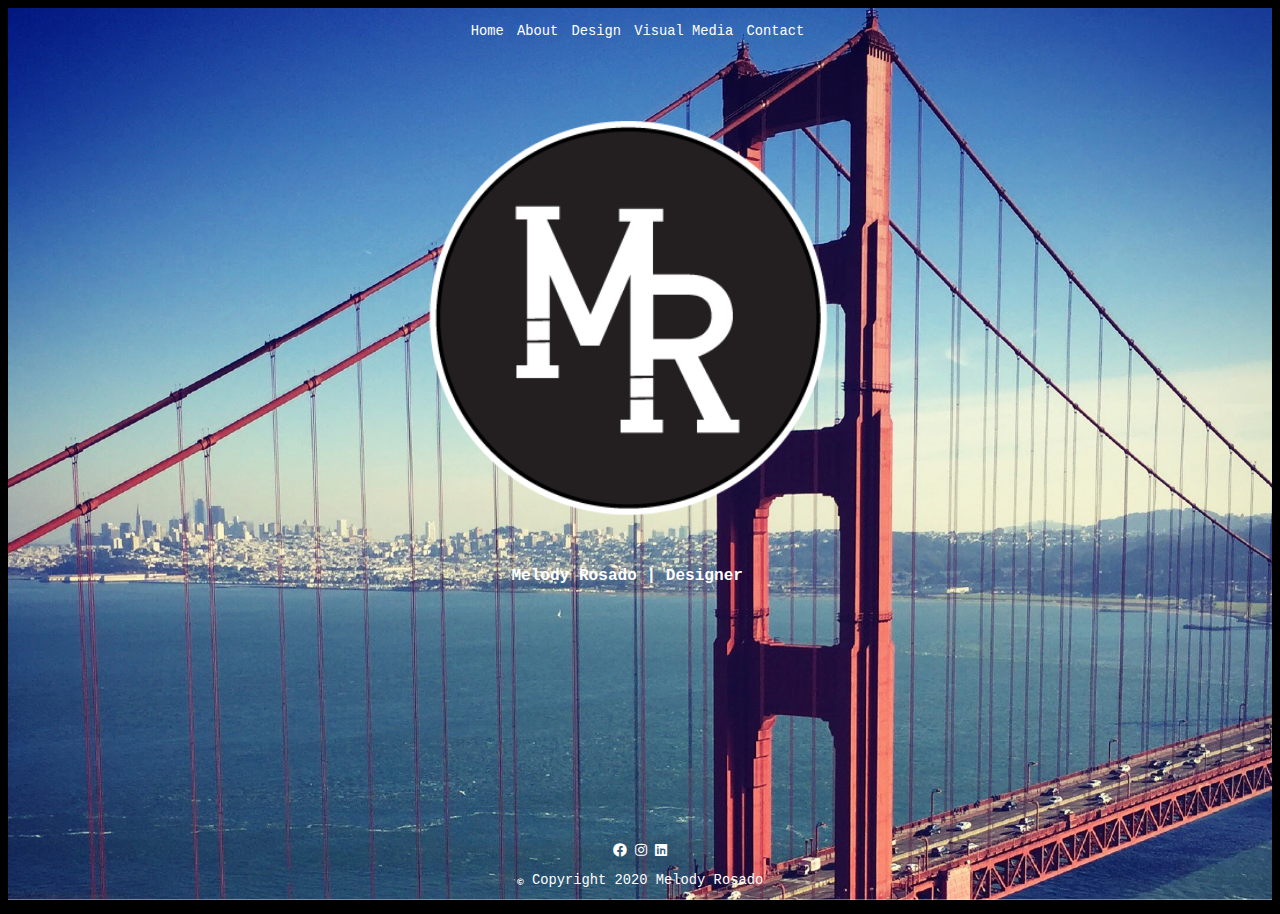
==== commit 056579a4: "ipad fixes" ====
--- a/index.html
+++ b/index.html
@@ -6,7 +6,8 @@
     <meta name="viewport" content="width=device-width, initial-scale=1.0">
     <link rel="stylesheet" href="https://cdnjs.cloudflare.com/ajax/libs/font-awesome/5.13.0/css/all.min.css">
     <link rel="stylesheet" href="code/css/melodyrosado.css">
-    <link rel="stylesheet" href="code/css/responsive.css">
+    <link rel="stylesheet" href="code/css/iphone.css">
+    <link rel="stylesheet" href="code/css/ipad.css">
     <title>Melody Rosado | Designer</title>
 </head>
 <body>
@@ -37,7 +38,7 @@
                 <figure>
                     <a href="https://www.behance.net/gallery/92603687/Personal-Brand"> <img src="assets/images/GitHub/MRlogo.png"> </a>
                     <figcaption>
-                        <p> Melody Rosado | Designer </p>
+                        <h3> Melody Rosado | Designer </h3>
                     </figcaption>
                 </figure>
             </div>
--- a/code/css/melodyrosado.css
+++ b/code/css/melodyrosado.css
@@ -371,3 +371,20 @@
     grid-column: 2 / 4;
     grid-row: 4 / 6;
 }
+
+/* MacBook Pro x 1440x900 */
+
+@media screen and (min-width: 901px) {
+
+    #nav1icons i {
+        display: none;
+        font-size: 30px;
+        text-align: left;
+    }
+
+    #nav1iconsWhite i {
+        display: none;
+        font-size: 30px;
+        text-align: left;
+        color: white;
+    }--- a/code/css/iphone.css
+++ b/code/css/iphone.css
@@ -0,0 +1,300 @@
+/* iPhone X */
+
+@media screen and (max-width: 480px) {
+
+    * {
+        box-sizing: border-box;
+    }
+    
+    a {
+        text-decoration: none;    
+    }
+    
+    #nav1Black a {
+        display: none;
+        grid-template-columns: 100%;
+        padding: 1px;
+        font-size: 12px;
+    }
+
+    #nav1 a {
+        display: none;
+        grid-template-columns: 100%;
+        padding: 1px;
+        font-size: 12px;
+    }
+
+    #nav1icons i, a:visited {
+        display: flex;
+        font-size: 30px;
+        text-align: left;
+        color: black;
+    }
+
+    #nav1iconsWhite i, a:visited {
+        display: flex;
+        font-size: 30px;
+        text-align: left;
+        color: white;
+    }
+
+    body #wallpaper {
+        margin: 0px;
+        padding: 0px;
+        max-width: 100%;
+        margin: auto;
+        background-size: cover;
+        background-repeat: no-repeat;
+        background-position: center;
+        background-attachment: fixed;
+    }
+
+    body {
+        background-color: black;
+        color: white;
+    }
+
+    #logo1 figure {
+    }
+
+    #logo1 figcaption {
+        text-align: center;
+    }
+
+    #logo1 img {
+        height: 100%;
+        width: 50%;
+    }
+
+    #logo2 img {
+        display: flex;
+        flex-wrap: wrap
+
+    }
+
+    #monogram img {
+        height: 5.36rem;
+        width: 5.36rem;
+    }
+
+    #galleryBrands img {
+        border-radius: 3%;
+        width: 7rem;
+    }
+
+    #galleryBrands figure {
+        width: 13rem;
+    }
+
+    #galleryBrands figcaption {
+        width: 7rem;
+        padding-top: .714rem;
+        padding-left: .071rem;
+        color: hotpink;
+        text-align: left;
+    }
+
+    /* box model */
+
+    #nav1 #nav1Black {
+        padding: .57rem;
+    }
+
+    #nav1# nav1Black a {
+        padding-right: .714rem;
+    }
+
+    #profile {
+        display: flex;
+        flex-wrap: wrap;
+        padding: 0p;x
+    }
+
+    #profile {
+        text-align: justify;
+        margin: auto;
+    }
+
+    #aboutIcons,
+    #visualMediaIcons,
+    #digitalSkillsIcons,
+    #contactIcons {
+        height: 40%;
+    }
+
+    #monogram {
+        display: inline-grid;
+        grid-template-columns: 40% 40% 40%;
+        grid-column: 1 / 2;
+        grid-row: 1 / 2;
+    }
+
+    #galleryTypography {
+        width: 18rem;
+    }
+
+    .pdf img {
+        height: 100%;
+        width: 60%;
+    }
+
+    .pdf figcaption {
+        width: 64%;
+        color: orange;
+
+    }
+
+    footer {
+        padding: .571rem;
+    }
+
+    /* columns */
+
+    header {
+        display: block;
+        grid-template-columns: 100%;
+    }
+
+    main {
+        display: grid;
+        grid-template-columns: 50% 50%;
+        grid-template-rows: 20% 20% 20% 20% 20%;
+        width: 30em;
+        margin: auto;
+    }
+
+    #aboutIcons {
+        display: grid;
+        grid-template-columns: 25% 25% 25% ;
+        grid-column: 1 / 3;
+        grid-row: 5 / 6;
+        text-align: center;
+    }
+    
+    #aboutIcons i {
+        color: black;
+    }
+
+    #visualMediaIcons,
+    #digitalSkillsIcons {
+        display: grid;
+        grid-template-columns: 25% 25% 25% 25%;
+        text-align: center;
+    }
+
+    #contactIcons {
+        display: grid;
+        grid-template-columns: 35% 35% 35% ;
+        grid-column: 2 / 3;
+        grid-row: 1 / 3;
+        text-align: center;
+        padding-left: 
+    }
+    
+    #contactIcons  i {
+        font-size: 2rem;
+    }
+
+    footer {
+        display: block;
+        grid-template-columns: 100%;
+        padding: 5px;
+    }
+
+    #logo1 {
+        grid-column: 1 / 3;
+        grid-row:  / 6;
+    }
+
+    #aboutMe {
+        grid-column: 1 / 2;
+        grid-row: 1 / 2;
+    }
+
+    #selfie {
+        grid-column: 2 / 3;
+        grid-row: 3 / 4;
+    }
+
+    #selfie img {
+        width: 60%;
+        height: auto;
+        border-radius: 6%;
+        justify-content: center;
+    }
+
+    #monogram {
+        grid-column: 1 / ;
+        grid-row: 3 / 4;
+        margin: auto;
+    }
+
+    #galleryDigitalSkills {
+        grid-column: 1 / 3;
+        grid-row: 1 / 6;
+    }
+
+    #galleryDigitalSkills figure {
+        width: 24em;
+    }
+
+    #galleryDigitalSkills figcaption {
+        text-align: center;
+        color: yellow;
+    }
+
+    #galleryDigitalSkills img {
+        width: 24em;
+        background-color: white;
+        box-shadow: 0 .29rem .57rem 0 rgba(0, 0, 0, 0.2), 0 .43rem 1.43rem 0 rgba(0, 0, 0, 0.19);
+        text-align: center;
+        padding: .714rem 1.43rem;
+    }
+
+    #galleryMixedMedia {
+        grid-column: 2 / 3;
+        grid-row: 1 / 6;
+    }
+
+    #galleryMixedMedia figcaption {
+        width: 100%;
+        padding: 2%;
+        text-align: justify;
+        font-size: .75rem;
+        color: lightseagreen;
+        text-align: left;
+    }
+
+    #galleryMixedMedia img {
+        border: .071rem solid #ddd;
+        border-radius: .29rem;
+        padding: .36rem;
+        width: 100%;
+    }
+
+    #galleryMixedMedia img:hover {
+        box-shadow: 0 0 .14rem .071rem rgba(0, 140, 186, 0.5);
+    }
+
+    #galleryTypography {
+        grid-column: 2 / 3;
+        grid-row: 1 / 5;
+    }
+
+    #galleryBrands {
+        display: block;
+        grid-row: 1 / 2;
+        grid-column: 2 / 2;
+        padding-top: 10%;
+    }
+
+    #visualMediaIcons {
+        grid-column: 1 / 3;
+        grid-row: 2 / 6;
+    }
+    
+    #digitalSkillsIcons {
+        grid-column: 1 / 3;
+        grid-row: 5 / 6;
+    }
+}--- a/code/css/ipad.css
+++ b/code/css/ipad.css
@@ -0,0 +1,306 @@
+/* iPad  Pro x 768 x 1024 */
+
+@media screen and (min-width: 481px) and (max-width:900px) {
+
+    /* responsive navs */
+
+    #nav1icons i {
+        display: none;
+        font-size: 30px;
+        text-align: left;
+    }
+
+    #nav1iconsWhite i {
+        display: none;
+        font-size: 30px;
+        text-align: left;
+        color: white;
+    }
+
+    * {
+        box-sizing: border-box;
+    }
+
+    a {
+        text-decoration: none;
+    }
+
+    #nav1Black a {
+        display: inline;
+        grid-template-columns: 100%;
+        padding: 1px;
+        font-size: 12px;
+    }
+
+    #nav1 a {
+        display: inline;
+        grid-template-columns: 100%;
+        padding: 1px;
+        font-size: 12px;
+    }
+
+    #nav1icons i,
+    a:visited {
+        display: none;
+        font-size: 30px;
+        text-align: left;
+        color: black;
+    }
+
+    #nav1iconsWhite i,
+    a:visited {
+        display: none;
+        font-size: 30px;
+        text-align: left;
+        color: white;
+    }
+
+    html #wallpaper {
+        margin: 0px;
+        padding: 0px;
+        max-width: 100%;
+        margin: auto;
+        background-size: cover;
+        background-repeat: no-repeat;
+        background-position: center bottom;
+        background-attachment: fixed;
+    }
+
+    body {
+        background-color: black;
+        color: white;
+    }
+
+    #logo1 figcaption {
+        text-align: center;
+    }
+
+    #logo1 img {
+        height: 100%;
+        width: 40%;
+    }
+
+    #logo2 img {
+        display: block;
+    }
+
+    #monogram img {
+        height: 5.36rem;
+        width: 5.36rem;
+    }
+
+    #galleryBrands img {
+        border-radius: 3%;
+        width: 13rem;
+    }
+
+    #galleryBrands figure {
+        width: 13rem;
+    }
+
+    #galleryBrands figcaption {
+        width: 7rem;
+        padding-top: .714rem;
+        padding-left: .071rem;
+        color: hotpink;
+        text-align: left;
+    }
+
+    /* box model */
+
+    #nav1 #nav1Black {
+        padding: .57rem;
+    }
+
+    #nav1# nav1Black a {
+        padding-right: .714rem;
+    }
+
+    #profile {
+        grid-column: 2 /5
+    }
+
+    #aboutIcons,
+    #visualMediaIcons,
+    #digitalSkillsIcons,
+    #contactIcons {
+        height: 40%;
+    }
+
+    #monogram {
+        display: inline-grid;
+        grid-template-columns: 40% 40% 40%;
+        grid-column: 1 / 2;
+        grid-row: 1 / 2;
+    }
+
+    #galleryTypography {
+        width: 45em;
+    }
+
+    .pdf img {
+        height: 100%;
+        width: 60%;
+    }
+
+    .pdf figcaption {
+        width: 64%;
+        color: orange;
+    }
+
+    footer {
+        padding: .571rem;
+    }
+
+    /* columns */
+
+    header {
+        display: block;
+        grid-template-columns: 100%;
+    }
+
+    main {
+        margin: auto;
+        width: 48em;
+        height: 64em;
+    }
+
+    #aboutIcons {
+        display: grid;
+        grid-template-columns: 25% 25% 25%;
+        grid-column: 2 / 5;
+        grid-row: 5 / 6;
+        text-align: center;
+        justify-content: center;
+        padding-top: 25px;
+    }
+
+    #aboutIcons i {
+        color: black;
+    }
+
+    #visualMediaIcons {
+        display: grid;
+        grid-template-columns: 25% 25% 25% 25%;
+        text-align: center;
+        justify-content: center;
+    }
+
+    #contactIcons {
+        display: grid;
+        grid-template-columns: 35% 35% 35%;
+        grid-column: 3 / 5;
+        grid-row: 3 / 4;
+        text-align: center;
+    }
+
+    #contactIcons i {
+        font-size: 2rem;
+    }
+
+    footer {
+        display: block;
+        grid-template-columns: 100%;
+        padding: 5px;
+    }
+
+    #logo1 {
+        grid-column: 1 / 5;
+        grid-row: 3 / 6;
+    }
+
+    #aboutMe {
+        display: block;
+    }
+
+    #selfie {
+        display: block;
+        grid-column: 2 / 5
+    }
+
+    #selfie img {
+        width: 50%;
+        height: auto;
+        border-radius: 6%;
+        justify-content: center;
+    }
+
+    #monogram {
+        grid-column: 1 /;
+        grid-row: 3 / 4;
+        margin: auto;
+    }
+
+    #galleryDigitalSkills {
+        grid-column: 2 / 5;
+        grid-row: 1 / 5;
+    }
+
+    #galleryDigitalSkills figure {
+        width: 24em;
+    }
+
+    #galleryDigitalSkills figcaption {
+        text-align: center;
+        color: yellow;
+    }
+
+    #galleryDigitalSkills img {
+        width: 24em;
+        background-color: white;
+        box-shadow: 0 .29rem .57rem 0 rgba(0, 0, 0, 0.2), 0 .43rem 1.43rem 0 rgba(0, 0, 0, 0.19);
+        text-align: center;
+        padding: .714rem 1.43rem;
+    }
+
+    #galleryMixedMedia {
+        grid-column: 3 / 6;
+        grid-row: 1 / 6;
+    }
+
+    #galleryMixedMedia img {
+        border: .071rem solid #ddd;
+        border-radius: .29rem;
+        padding: .36rem;
+        width: 100%;
+    }
+
+    #galleryMixedMedia figcaption {
+        width: 100%;
+        padding: 2%;
+        text-align: justify;
+        font-size: .75rem;
+        color: lightseagreen;
+        text-align: left;
+    }
+
+
+
+    #galleryMixedMedia img:hover {
+        box-shadow: 0 0 .14rem .071rem rgba(0, 140, 186, 0.5);
+    }
+
+    #galleryTypography {
+        grid-column: 4 / 6;
+        grid-row: 1 / 5;
+    }
+
+    #galleryBrands {
+        display: block;
+        grid-row: 1 / 6;
+        grid-column: 4 / 6;
+    }
+
+    #visualMediaIcons {
+        grid-column: 2 / 5;
+        grid-row: 4 / 6;
+    }
+
+    #digitalSkillsIcons {
+        grid-column: 2 / 6;
+        grid-row: 5 / 6;
+        justify-content: center;
+        
+    }
+
+}
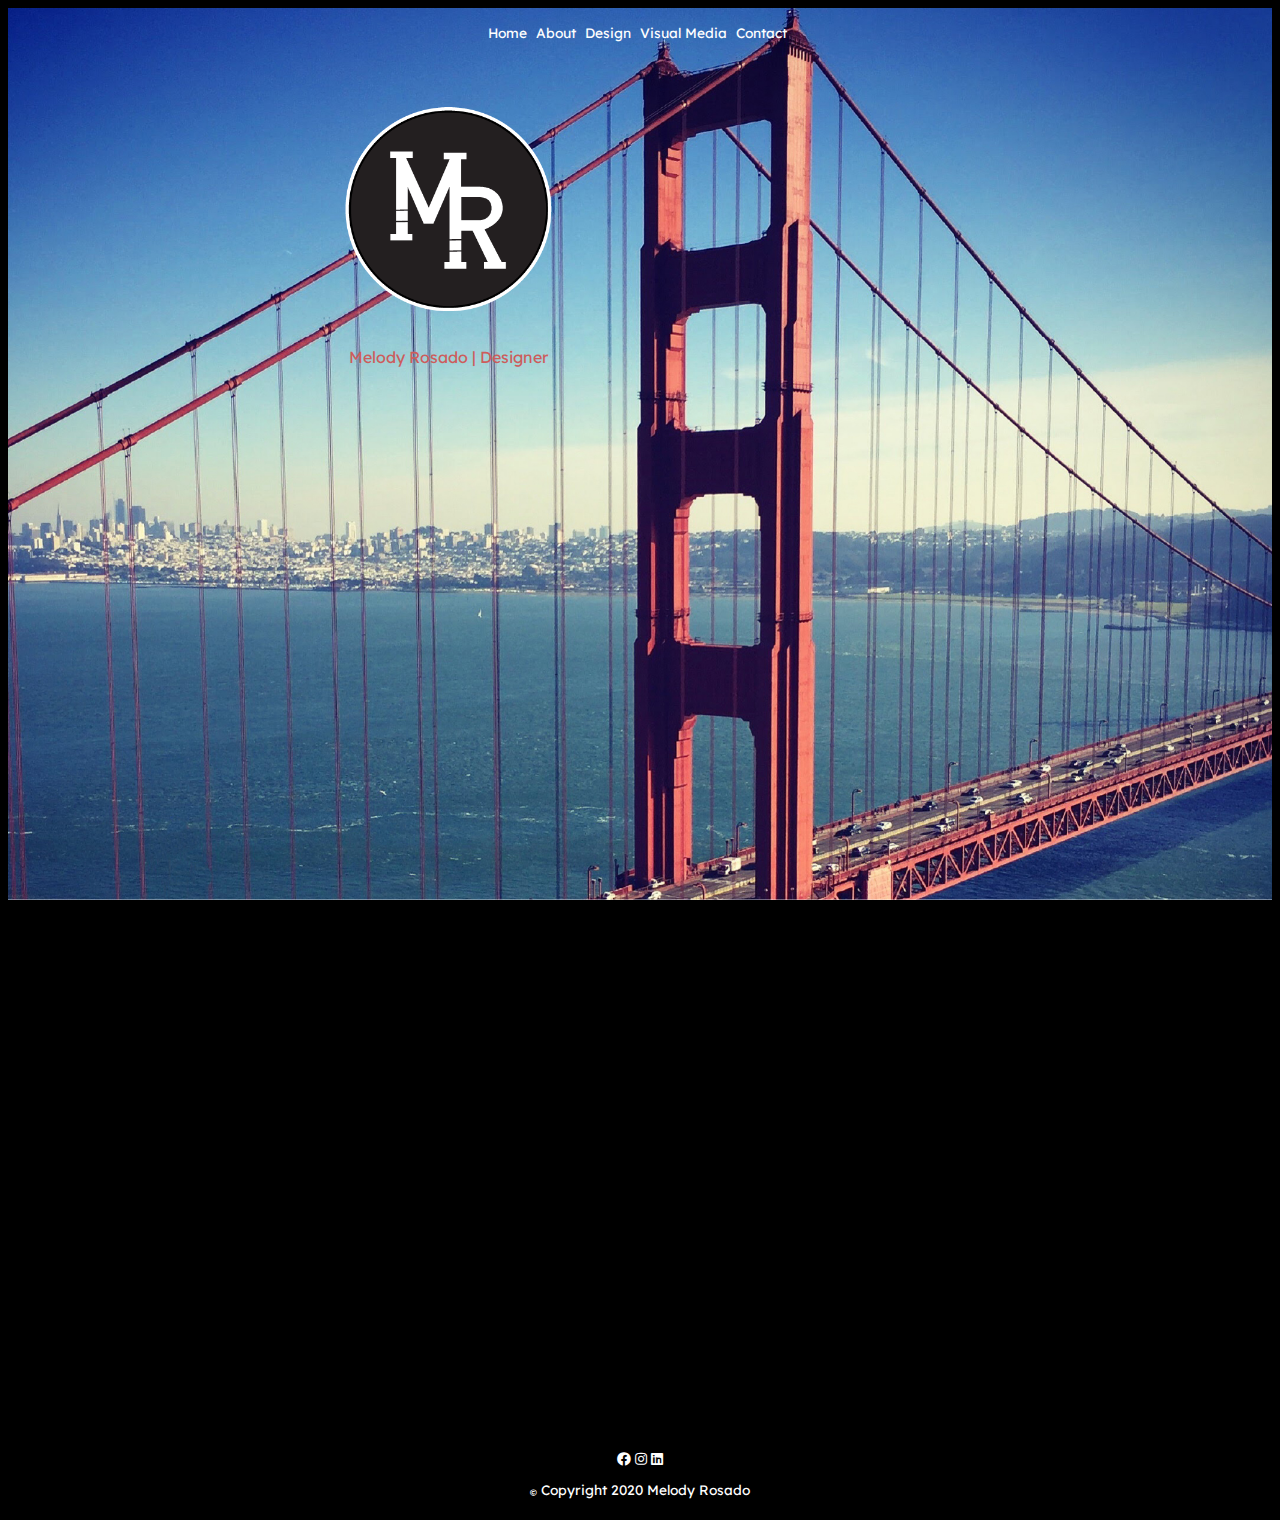
==== commit 2115f321: "phone resize" ====
--- a/index.html
+++ b/index.html
@@ -5,13 +5,17 @@
     <meta charset="utf-8">
     <meta name="viewport" content="width=device-width, initial-scale=1.0">
     <link rel="stylesheet" href="https://cdnjs.cloudflare.com/ajax/libs/font-awesome/5.13.0/css/all.min.css">
+    <link href="https://fonts.googleapis.com/css2?family=Lexend+Deca&family=Sen:wght@400;700;800&display=swap" rel="stylesheet">
     <link rel="stylesheet" href="code/css/melodyrosado.css">
     <link rel="stylesheet" href="code/css/iphone.css">
     <link rel="stylesheet" href="code/css/ipad.css">
     <title>Melody Rosado | Designer</title>
 </head>
+
 <body>
     <div style="background-image: url('assets/images/GitHub/DarkHome.jpg');" id="wallpaper">
+        <source srcset="assets/images/GitHub/contactMobile.jpg" media="(max-width: 480px)">
+        
         <header>
             <div id="nav1">
                 <a href="index.html"> Home </a>
--- a/code/css/melodyrosado.css
+++ b/code/css/melodyrosado.css
@@ -2,7 +2,8 @@
 
 body {
     font-size: .86rem;
-    font-family: monospace;
+    font-family: 'Lexend Deca', sans-serif;
+
     color: white;
 }
 
@@ -24,6 +25,15 @@
 h2 {
     font-size: 1rem;
     font-weight: 100;
+
+}
+
+h3 {
+    font-size: 1rem;
+    font-weight: 400;
+    font-family: 'Lexend Deca', sans-serif;
+    color: indianred;
+
 }
 
 #nav1 a,
@@ -43,11 +53,11 @@
 }
 
 #nav1 a:hover {
-    color: red;
+    color: indianred;
 }
 
 #nav1Black a:hover {
-    color: red;
+    color: indianred;
 }
 
 #nav2 a {
@@ -63,18 +73,18 @@
 }
 
 #nav2 a:hover {
-    color: red;
+    color: indianred;
 }
 
 #nav1icons i {
     display: none;
-    font-size: 30px;
+    font-size: .47rem;
     text-align: left;
 }
 
 #nav1iconsWhite i {
     display: none;
-    font-size: 30px;
+    font-size: 47rem;
     text-align: left;
     color: white;
 }
@@ -127,7 +137,7 @@
     margin: auto;
     background-size: cover;
     background-repeat: no-repeat;
-    background-position: center;
+    background-position: bottom right;
     background-attachment: fixed;
 }
 
@@ -146,7 +156,7 @@
 
 #logo1 img {
     height: 100%;
-    width: 40%;
+    width: 30%;
 }
 
 #logo2 img {
@@ -189,6 +199,7 @@
 #profile {
     grid-column: 1 / 3;
     grid-row: 1 / 2;
+    padding-left: 50px;
 }
 
 #profile {
@@ -236,22 +247,24 @@
     grid-template-columns: 100%;
 }
 
-/*desktop 1440x900 */
+/*macbook pro retina 2560x1600*/
 
 main {
     display: grid;
     grid-template-columns: 20% 20% 20% 20% 20%;
     grid-template-rows: 20% 20% 20% 20% 20%;
-    height: 56.25em;
-    width: 90em;
+    height: 100em;
+    width: 160em;
+    margin: auto;
 }
 
 #aboutIcons {
     display: grid;
     grid-template-columns: 33% 33% 33%;
     grid-column: 2 / 3;
-    grid-row: 4 / 5;
-    text-align: center;
+    grid-row: 2 / 3;
+    width: 60%;
+    
 }
 
 #visualMediaIcons,
@@ -262,10 +275,10 @@
 }
 
 #contactIcons {
-    display: grid;
-    grid-template-columns: 33.33% 33.33% 33.33%;
-    grid-column: 4 / 5;
-    grid-row: 3 / 4;
+    display: inline-block;
+    width: 60%;
+    grid-column: 2 / 3;
+    grid-row: 2 / 2;
     text-align: center;
 }
 
@@ -276,7 +289,7 @@
 }
 
 #logo1 {
-    grid-column: 1 / 6;
+    grid-column: 1 / 3;
     grid-row: 1 / 6;
 }
 
@@ -286,14 +299,14 @@
 }
 
 #selfie {
-    grid-column: 5 / 6;
-    grid-row: 3 / 5;
+    grid-column: 3 / 4;
+    grid-row: 2 / 3;
     margin: auto;
     text-align: center;
 }
 
 #selfie img {
-    width: 70%;
+    width: 60%;
     height: auto;
     border-radius: 6%;
     justify-content: center;
@@ -301,27 +314,27 @@
 
 #monogram {
     grid-column: 2 / 3;
-    grid-row: 4 / 5;
+    grid-row: 2 / 3;
     margin: auto;
 }
 
 #galleryDigitalSkills {
-    grid-column: 4 / 6;
-    grid-row: 2 / 6;
-
+    grid-column: 2 / 4;
+    grid-row: 1 / 3;
 }
 
 #galleryDigitalSkills figure {
-    width: 70%;
+    width: 60%;
 }
 
 #galleryDigitalSkills figcaption {
     text-align: center;
     color: yellow;
+    width: 60%;
 }
 
 #galleryDigitalSkills img {
-    width: 21rem;
+    width: 60%;
     background-color: white;
     box-shadow: 0 .29rem .57rem 0 rgba(0, 0, 0, 0.2), 0 .43rem 1.43rem 0 rgba(0, 0, 0, 0.19);
     text-align: center;
@@ -368,8 +381,8 @@
 
 #visualMediaIcons,
 #digitalSkillsIcons {
-    grid-column: 2 / 4;
-    grid-row: 4 / 6;
+    grid-column: 1 / 2;
+    grid-row: 2 / 3;
 }
 
 /* MacBook Pro x 1440x900 */
@@ -387,4 +400,4 @@
         font-size: 30px;
         text-align: left;
         color: white;
-    }+    }
--- a/code/css/iphone.css
+++ b/code/css/iphone.css
@@ -158,7 +158,6 @@
     main {
         display: grid;
         grid-template-columns: 50% 50%;
-        grid-template-rows: 20% 20% 20% 20% 20%;
         width: 30em;
         margin: auto;
     }
--- a/code/css/ipad.css
+++ b/code/css/ipad.css
@@ -162,7 +162,7 @@
     main {
         margin: auto;
         width: 48em;
-        height: 64em;
+        height: 67em;
     }
 
     #aboutIcons {
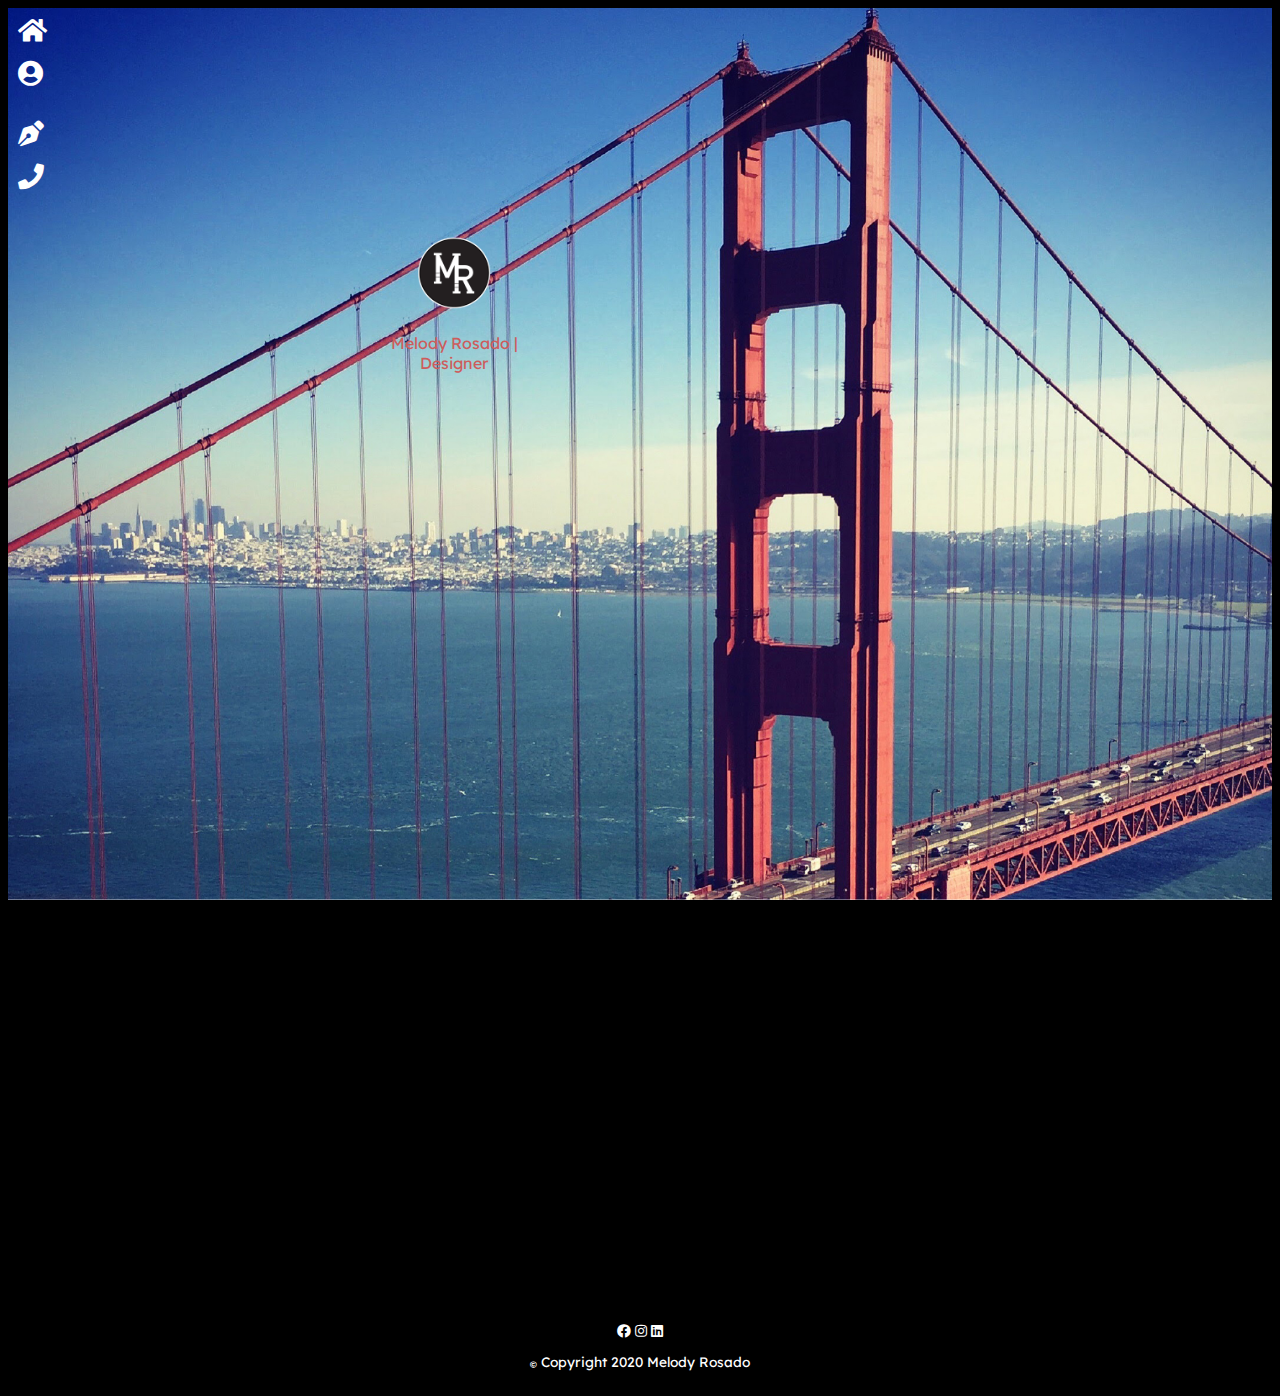
==== commit 672c4a03: "desktop" ====
--- a/index.html
+++ b/index.html
@@ -8,14 +8,12 @@
     <link href="https://fonts.googleapis.com/css2?family=Lexend+Deca&family=Sen:wght@400;700;800&display=swap" rel="stylesheet">
     <link rel="stylesheet" href="code/css/melodyrosado.css">
     <link rel="stylesheet" href="code/css/iphone.css">
-    <link rel="stylesheet" href="code/css/ipad.css">
+    <link rel="stylesheet" href="code/css/desktop.css">
     <title>Melody Rosado | Designer</title>
 </head>
 
 <body>
-    <div style="background-image: url('assets/images/GitHub/DarkHome.jpg');" id="wallpaper">
-        <source srcset="assets/images/GitHub/contactMobile.jpg" media="(max-width: 480px)">
-        
+    <div id="wallpaper" class="index">
         <header>
             <div id="nav1">
                 <a href="index.html"> Home </a>
--- a/code/css/melodyrosado.css
+++ b/code/css/melodyrosado.css
@@ -3,18 +3,17 @@
 body {
     font-size: .86rem;
     font-family: 'Lexend Deca', sans-serif;
-
     color: white;
 }
 
 header {
     text-align: center;
-    padding: 1rem;
+    padding: 0.75em;
 }
 
 header a {
     text-decoration: none;
-    margin-right: 5px;
+    margin-right: 0.3125em;
 }
 
 h1 {
@@ -25,7 +24,6 @@
 h2 {
     font-size: 1rem;
     font-weight: 100;
-
 }
 
 h3 {
@@ -33,7 +31,6 @@
     font-weight: 400;
     font-family: 'Lexend Deca', sans-serif;
     color: indianred;
-
 }
 
 #nav1 a,
@@ -41,8 +38,8 @@
 a:link header {
     text-decoration: none;
     color: white;
-    padding-top: 10px;
-    padding-bottom: 100px;
+    padding-top: 0.625em;
+    padding-bottom: 6.25em;
 }
 
 #nav1Black a,
@@ -89,6 +86,10 @@
     color: white;
 }
 
+a {
+    text-decoration: none;
+}
+
 #aboutIcons i {
     font-size: 3.2rem;
 }
@@ -131,14 +132,50 @@
 }
 
 body #wallpaper {
-    margin: 0px;
-    padding: 0px;
+    margin: 0em;
+    padding: 0em;
     max-width: 100%;
     margin: auto;
     background-size: cover;
     background-repeat: no-repeat;
-    background-position: bottom right;
+    background-position: center;
     background-attachment: fixed;
+}
+
+.index {
+    background-image: url(../../assets/images/GitHub/DarkHome.jpg)
+}
+
+.about {
+    background-image: url(../../assets/images/GitHub/DarkAbout.jpg);
+}
+
+.design {
+    background-image: url(../../assets/images/GitHub/DarkDesign.jpg);
+}
+
+.brands {
+    background-image: url(../../assets/images/GitHub/DarkBrands.jpg);
+}
+
+.mixedMedia {
+    background-image: url(../../assets/images/GitHub/DarkMixedMedia.jpg);
+}
+
+.typography {
+    background-image: url(../../assets/images/GitHub/DarkTypography.jpg);
+}
+
+.visualMedia {
+    background-image: url(../../assets/images/GitHub/DarkVisualMedia.jpg);
+}
+
+.digitalSkills {
+    background-image: url(../../assets/images/GitHub/DarkDigitalSkills.jpg);
+}
+
+.contact {
+    background-image: url(../../assets/images/GitHub/DarkContact.jpg);
 }
 
 body {
@@ -156,7 +193,7 @@
 
 #logo1 img {
     height: 100%;
-    width: 30%;
+    width: 70%;
 }
 
 #logo2 img {
@@ -165,8 +202,8 @@
 }
 
 #monogram img {
-    height: 5.36rem;
-    width: 5.36rem;
+    height: 100%;
+    width: 100%;
 }
 
 #galleryBrands img {
@@ -199,11 +236,7 @@
 #profile {
     grid-column: 1 / 3;
     grid-row: 1 / 2;
-    padding-left: 50px;
-}
-
-#profile {
-    width: 17.86rem;
+    width: 80%;
     text-align: justify;
 }
 
@@ -237,7 +270,7 @@
 }
 
 footer {
-    padding: .571rem;
+
 }
 
 /* columns */
@@ -247,24 +280,24 @@
     grid-template-columns: 100%;
 }
 
-/*macbook pro retina 2560x1600*/
+/* MacBook  1152 x 700*/
 
 main {
     display: grid;
     grid-template-columns: 20% 20% 20% 20% 20%;
     grid-template-rows: 20% 20% 20% 20% 20%;
-    height: 100em;
-    width: 160em;
+    height: 43.75em;
+    width: 72em;
     margin: auto;
 }
 
 #aboutIcons {
     display: grid;
     grid-template-columns: 33% 33% 33%;
-    grid-column: 2 / 3;
-    grid-row: 2 / 3;
+    grid-column: 1 / 3;
+    grid-row: 4 / 5;
     width: 60%;
-    
+
 }
 
 #visualMediaIcons,
@@ -276,9 +309,9 @@
 
 #contactIcons {
     display: inline-block;
-    width: 60%;
-    grid-column: 2 / 3;
-    grid-row: 2 / 2;
+    width: 50%;
+    grid-column: 4 / 6;
+    grid-row: 3 / 5;
     text-align: center;
 }
 
@@ -290,7 +323,7 @@
 
 #logo1 {
     grid-column: 1 / 3;
-    grid-row: 1 / 6;
+    grid-row: 1 / 2;
 }
 
 #aboutMe {
@@ -299,14 +332,14 @@
 }
 
 #selfie {
-    grid-column: 3 / 4;
-    grid-row: 2 / 3;
+    grid-column: 4 / 6;
+    grid-row: 4 / 5;
     margin: auto;
     text-align: center;
 }
 
 #selfie img {
-    width: 60%;
+    width: 30%;
     height: auto;
     border-radius: 6%;
     justify-content: center;
@@ -319,12 +352,12 @@
 }
 
 #galleryDigitalSkills {
-    grid-column: 2 / 4;
-    grid-row: 1 / 3;
+    grid-column: 3 / 6;
+    grid-row: 1 / 5;
 }
 
 #galleryDigitalSkills figure {
-    width: 60%;
+    width: 100%;
 }
 
 #galleryDigitalSkills figcaption {
@@ -381,23 +414,26 @@
 
 #visualMediaIcons,
 #digitalSkillsIcons {
-    grid-column: 1 / 2;
+    grid-column: 1 / 3;
     grid-row: 2 / 3;
 }
 
-/* MacBook Pro x 1440x900 */
+/* 
+MacBook Pro x 1440x900
+MacBook x 1152x700
+*/
 
 @media screen and (min-width: 901px) {
 
     #nav1icons i {
         display: none;
-        font-size: 30px;
+        font-size: 1.875em;
         text-align: left;
     }
 
     #nav1iconsWhite i {
         display: none;
-        font-size: 30px;
+        font-size: 1.875em;
         text-align: left;
         color: white;
     }
--- a/code/css/iphone.css
+++ b/code/css/iphone.css
@@ -1,46 +1,54 @@
-/* iPhone X */
+/* 
+iPhone 11 Pro Max 414 x 896
+iPhone 11 Pro / X 375 x 812
+iPhone 8 375 x 667
+
+
+*/
 
 @media screen and (max-width: 480px) {
 
     * {
         box-sizing: border-box;
     }
-    
+
     a {
-        text-decoration: none;    
-    }
-    
+        text-decoration: none;
+    }
+
     #nav1Black a {
         display: none;
         grid-template-columns: 100%;
-        padding: 1px;
-        font-size: 12px;
+        padding: 0.0625em;
+        font-size: 0.75em;
     }
 
     #nav1 a {
         display: none;
         grid-template-columns: 100%;
-        padding: 1px;
-        font-size: 12px;
-    }
-
-    #nav1icons i, a:visited {
+        padding: 0.0625em;
+        font-size: 0.75em;
+    }
+
+    #nav1icons i,
+    a:visited {
         display: flex;
-        font-size: 30px;
+        font-size: 1.875em;
         text-align: left;
         color: black;
     }
 
-    #nav1iconsWhite i, a:visited {
+    #nav1iconsWhite i,
+    a:visited {
         display: flex;
-        font-size: 30px;
+        font-size: 1.875em;
         text-align: left;
         color: white;
     }
 
     body #wallpaper {
-        margin: 0px;
-        padding: 0px;
+        margin: 0em;
+        padding: 0em;
         max-width: 100%;
         margin: auto;
         background-size: cover;
@@ -49,27 +57,61 @@
         background-attachment: fixed;
     }
 
+    .index {
+        background-image: url(../../assets/images/GitHub/homeMobile.jpg);
+    }
+
+    .about {
+        background-image: url(../../assets/images/GitHub/AboutMobile.jpg);
+    }
+
+    .design {
+        background-image: url(../../assets/images/GitHub/DesignMobile.jpg);
+    }
+
+    .brands {
+        background-image: url(../../assets/images/GitHub/brandsMobilev2.jpg);
+    }
+
+    .mixedMedia {
+        background-image: url(../../assets/images/GitHub/MixedMediaMobile.jpg);
+    }
+
+    .typography {
+        background-image: url(../../assets/images/GitHub/TypographyMobile.jpg);
+    }
+
+    .visualMedia {
+        background-image: url(../../assets/images/GitHub/VisualMediaMobile.jpg);
+    }
+
+    .digitalSkills {
+        background-image: url(../../assets/images/GitHub/DigitalSkillsMobile.jpg);
+    }
+    
+    .contact {
+        background-image: url(../../assets/images/GitHub/contactMobilev2.jpg);
+    }
+
     body {
         background-color: black;
         color: white;
     }
 
-    #logo1 figure {
-    }
-
     #logo1 figcaption {
         text-align: center;
     }
 
     #logo1 img {
         height: 100%;
-        width: 50%;
+        width: 100%;
     }
 
     #logo2 img {
         display: flex;
-        flex-wrap: wrap
-
+        flex-wrap: wrap;
+        height: 100%;
+        width: 100%;
     }
 
     #monogram img {
@@ -105,14 +147,12 @@
     }
 
     #profile {
-        display: flex;
-        flex-wrap: wrap;
-        padding: 0p;x
-    }
-
-    #profile {
-        text-align: justify;
+        grid-column: 1 / 3;
+        grid-row: 1 / 3;
         margin: auto;
+        justify-content: center;
+        width: 100%;
+        padding: 0.3125em;
     }
 
     #aboutIcons,
@@ -154,22 +194,26 @@
         display: block;
         grid-template-columns: 100%;
     }
+    
+     /* width 375px height 667px  */
 
     main {
         display: grid;
         grid-template-columns: 50% 50%;
-        width: 30em;
+        width: 23.4375em;
+        height: 41.6875em;
         margin: auto;
     }
 
     #aboutIcons {
         display: grid;
-        grid-template-columns: 25% 25% 25% ;
-        grid-column: 1 / 3;
-        grid-row: 5 / 6;
-        text-align: center;
-    }
-    
+        grid-template-columns: 33.33% 33.33% 33.33%;
+        grid-column: 1 / 3;
+        grid-row: 4 / 5;
+        text-align: center;
+        padding-top: 6.25em;
+    }
+
     #aboutIcons i {
         color: black;
     }
@@ -182,27 +226,27 @@
     }
 
     #contactIcons {
-        display: grid;
-        grid-template-columns: 35% 35% 35% ;
+        display: inline-flex;
+        flex-direction: row;
         grid-column: 2 / 3;
         grid-row: 1 / 3;
         text-align: center;
-        padding-left: 
-    }
-    
-    #contactIcons  i {
-        font-size: 2rem;
+    }
+
+    #contactIcons i {
+        font-size: 3rem;
+        margin-right: .5rem;
     }
 
     footer {
         display: block;
         grid-template-columns: 100%;
-        padding: 5px;
+        padding: 0.3125em;
     }
 
     #logo1 {
-        grid-column: 1 / 3;
-        grid-row:  / 6;
+        grid-column: 1 / 2;
+        grid-row: 1 / 2;
     }
 
     #aboutMe {
@@ -213,6 +257,7 @@
     #selfie {
         grid-column: 2 / 3;
         grid-row: 3 / 4;
+        padding-top: 2.5em;
     }
 
     #selfie img {
@@ -223,7 +268,7 @@
     }
 
     #monogram {
-        grid-column: 1 / ;
+        grid-column: 1 /;
         grid-row: 3 / 4;
         margin: auto;
     }
@@ -234,16 +279,17 @@
     }
 
     #galleryDigitalSkills figure {
-        width: 24em;
+        width: 18.75em;
     }
 
     #galleryDigitalSkills figcaption {
         text-align: center;
         color: yellow;
+        width: 18.75em;
     }
 
     #galleryDigitalSkills img {
-        width: 24em;
+        width: 18.75em;
         background-color: white;
         box-shadow: 0 .29rem .57rem 0 rgba(0, 0, 0, 0.2), 0 .43rem 1.43rem 0 rgba(0, 0, 0, 0.19);
         text-align: center;
@@ -291,9 +337,9 @@
         grid-column: 1 / 3;
         grid-row: 2 / 6;
     }
-    
+
     #digitalSkillsIcons {
         grid-column: 1 / 3;
         grid-row: 5 / 6;
     }
-}+}
--- a/code/css/desktop.css
+++ b/code/css/desktop.css
@@ -0,0 +1,344 @@
+/* 
+MacBook  1152 x 700
+Macbook Pro 1440 x 900
+iMac 1280 x 720
+
+*/
+
+@media screen and (min-width: 701px) {
+
+    * {
+        box-sizing: border-box;
+    }
+    
+    a {
+        text-decoration: none;    
+    }
+    
+    #nav1Black a {
+        display: none;
+        grid-template-columns: 100%;
+        padding: 0.0625em;
+        font-size: 0.75em;
+    }
+
+    #nav1 a {
+        display: none;
+        grid-template-columns: 100%;
+        padding: 0.0625em;
+        font-size: 0.75em;
+    }
+
+    #nav1icons i, a:visited {
+        display: flex;
+        font-size: 1.875em;
+        text-align: left;
+        color: black;
+    }
+
+    #nav1iconsWhite i, a:visited {
+        display: flex;
+        font-size: 1.875em;
+        text-align: left;
+        color: white;
+    }
+
+    body #wallpaper {
+        margin: 0em;
+        padding: 0em;
+        max-width: 100%;
+        margin: auto;
+        background-size: cover;
+        background-repeat: no-repeat;
+        background-position: center;
+        background-attachment: fixed;
+    }
+
+    body {
+        background-color: black;
+        color: white;
+    }
+
+    #logo1 figure {
+    }
+
+    #logo1 figcaption {
+        text-align: center;
+    }
+
+    #logo1 img {
+        height: 100%;
+        width: 50%;
+    }
+
+    #logo2 img {
+        display: flex;
+        flex-wrap: wrap
+
+    }
+
+    #monogram img {
+        height: 5.36rem;
+        width: 5.36rem;
+    }
+
+    #galleryBrands img {
+        border-radius: 3%;
+        width: 7rem;
+    }
+
+    #galleryBrands figure {
+        width: 13rem;
+    }
+
+    #galleryBrands figcaption {
+        width: 7rem;
+        padding-top: .714rem;
+        padding-left: .071rem;
+        color: hotpink;
+        text-align: left;
+    }
+
+    /* box model */
+
+    #nav1 #nav1Black {
+        padding: .57rem;
+    }
+
+    #nav1# nav1Black a {
+        padding-right: .714rem;
+    }
+
+    #profile {
+        display: flex;
+        flex-wrap: wrap;
+        padding: 0p;x
+    }
+
+    #profile {
+        text-align: justify;
+        margin: auto;
+    }
+
+    #aboutIcons,
+    #visualMediaIcons,
+    #digitalSkillsIcons,
+    #contactIcons {
+        height: 40%;
+    }
+
+    #monogram {
+        display: inline-grid;
+        grid-template-columns: 40% 40% 40%;
+        grid-column: 1 / 2;
+        grid-row: 1 / 2;
+    }
+
+    #galleryTypography {
+        width: 18rem;
+    }
+
+    .pdf img {
+        height: 100%;
+        width: 60%;
+    }
+
+    .pdf figcaption {
+        width: 64%;
+        color: orange;
+
+    }
+
+    footer {
+        padding: .571rem;
+    }
+
+    /* columns */
+
+    header {
+        display: block;
+        grid-template-columns: 100%;
+    }
+    
+    /* iMac 1280 x 720 */
+
+    main {
+        display: grid;
+        grid-template-columns: 20% 20% 20% 20% 20%;
+        grid-template-rows: 20% 20% 20% 20% 20%;
+        width: 45em;
+        height: 80em;
+        margin: auto;
+    }
+
+    #aboutIcons {
+        display: grid;
+        grid-template-columns: 25% 25% 25% ;
+        grid-column: 1 / 3;
+        grid-row: 5 / 6;
+        text-align: center;
+    }
+    
+    #aboutIcons i {
+        color: black;
+    }
+
+    #visualMediaIcons,
+    #digitalSkillsIcons {
+        display: grid;
+        grid-template-columns: 25% 25% 25% 25%;
+        text-align: center;
+    }
+
+    #contactIcons {
+        display: grid;
+        grid-template-columns: 35% 35% 35% ;
+        grid-column: 2 / 3;
+        grid-row: 1 / 3;
+        text-align: center;
+        padding-left: 
+    }
+    
+    #contactIcons  i {
+        font-size: 2rem;
+    }
+
+    footer {
+        display: block;
+        grid-template-columns: 100%;
+        padding: 0.3125em;
+    }
+
+    #logo1 {
+        grid-column: 1 / 3;
+        grid-row:  / 6;
+    }
+
+    #aboutMe {
+        grid-column: 1 / 2;
+        grid-row: 1 / 2;
+    }
+
+    #selfie {
+        grid-column: 2 / 3;
+        grid-row: 3 / 4;
+    }
+
+    #selfie img {
+        width: 60%;
+        height: auto;
+        border-radius: 6%;
+        justify-content: center;
+    }
+
+    #monogram {
+        grid-column: 1 / ;
+        grid-row: 3 / 4;
+        margin: auto;
+    }
+
+    #galleryDigitalSkills {
+        grid-column: 1 / 3;
+        grid-row: 1 / 6;
+    }
+
+    #galleryDigitalSkills figure {
+        width: 24em;
+    }
+
+    #galleryDigitalSkills figcaption {
+        text-align: center;
+        color: yellow;
+    }
+
+    #galleryDigitalSkills img {
+        width: 100%;
+        background-color: white;
+        box-shadow: 0 .29rem .57rem 0 rgba(0, 0, 0, 0.2), 0 .43rem 1.43rem 0 rgba(0, 0, 0, 0.19);
+        text-align: center;
+        padding: .714rem 1.43rem;
+    }
+
+    #galleryMixedMedia {
+        grid-column: 2 / 3;
+        grid-row: 1 / 6;
+    }
+
+    #galleryMixedMedia figcaption {
+        width: 100%;
+        padding: 2%;
+        text-align: justify;
+        font-size: .75rem;
+        color: lightseagreen;
+        text-align: left;
+    }
+
+    #galleryMixedMedia img {
+        border: .071rem solid #ddd;
+        border-radius: .29rem;
+        padding: .36rem;
+        width: 100%;
+    }
+
+    #galleryMixedMedia img:hover {
+        box-shadow: 0 0 .14rem .071rem rgba(0, 140, 186, 0.5);
+    }
+
+    #galleryTypography {
+        grid-column: 2 / 3;
+        grid-row: 1 / 5;
+    }
+
+    #galleryBrands {
+        display: block;
+        grid-row: 1 / 2;
+        grid-column: 2 / 2;
+        padding-top: 10%;
+    }
+
+    #visualMediaIcons {
+        grid-column: 1 / 3;
+        grid-row: 2 / 6;
+    }
+    
+    #digitalSkillsIcons {
+        grid-column: 1 / 3;
+        grid-row: 5 / 6;
+    }
+}
+
+/* MacBook Pro x 1440x900 */
+
+@media screen and (min-width: 481px) and (max-width:900px) {
+
+    #nav1icons i {
+        display: none;
+        font-size: 1.875em;
+        text-align: left;
+    }
+
+    #nav1iconsWhite i {
+        display: none;
+        font-size: 1.875em;
+        text-align: left;
+        color: white;
+    }
+
+/* MacBook Pro x 1440x900 */
+
+@media screen and (min-width: 901px) {
+
+    #nav1icons i {
+        display: none;
+        font-size: 1.875em;
+        text-align: left;
+    }
+
+    #nav1iconsWhite i {
+        display: none;
+        font-size: 1.875em;
+        text-align: left;
+        color: white;
+    }
+
+}
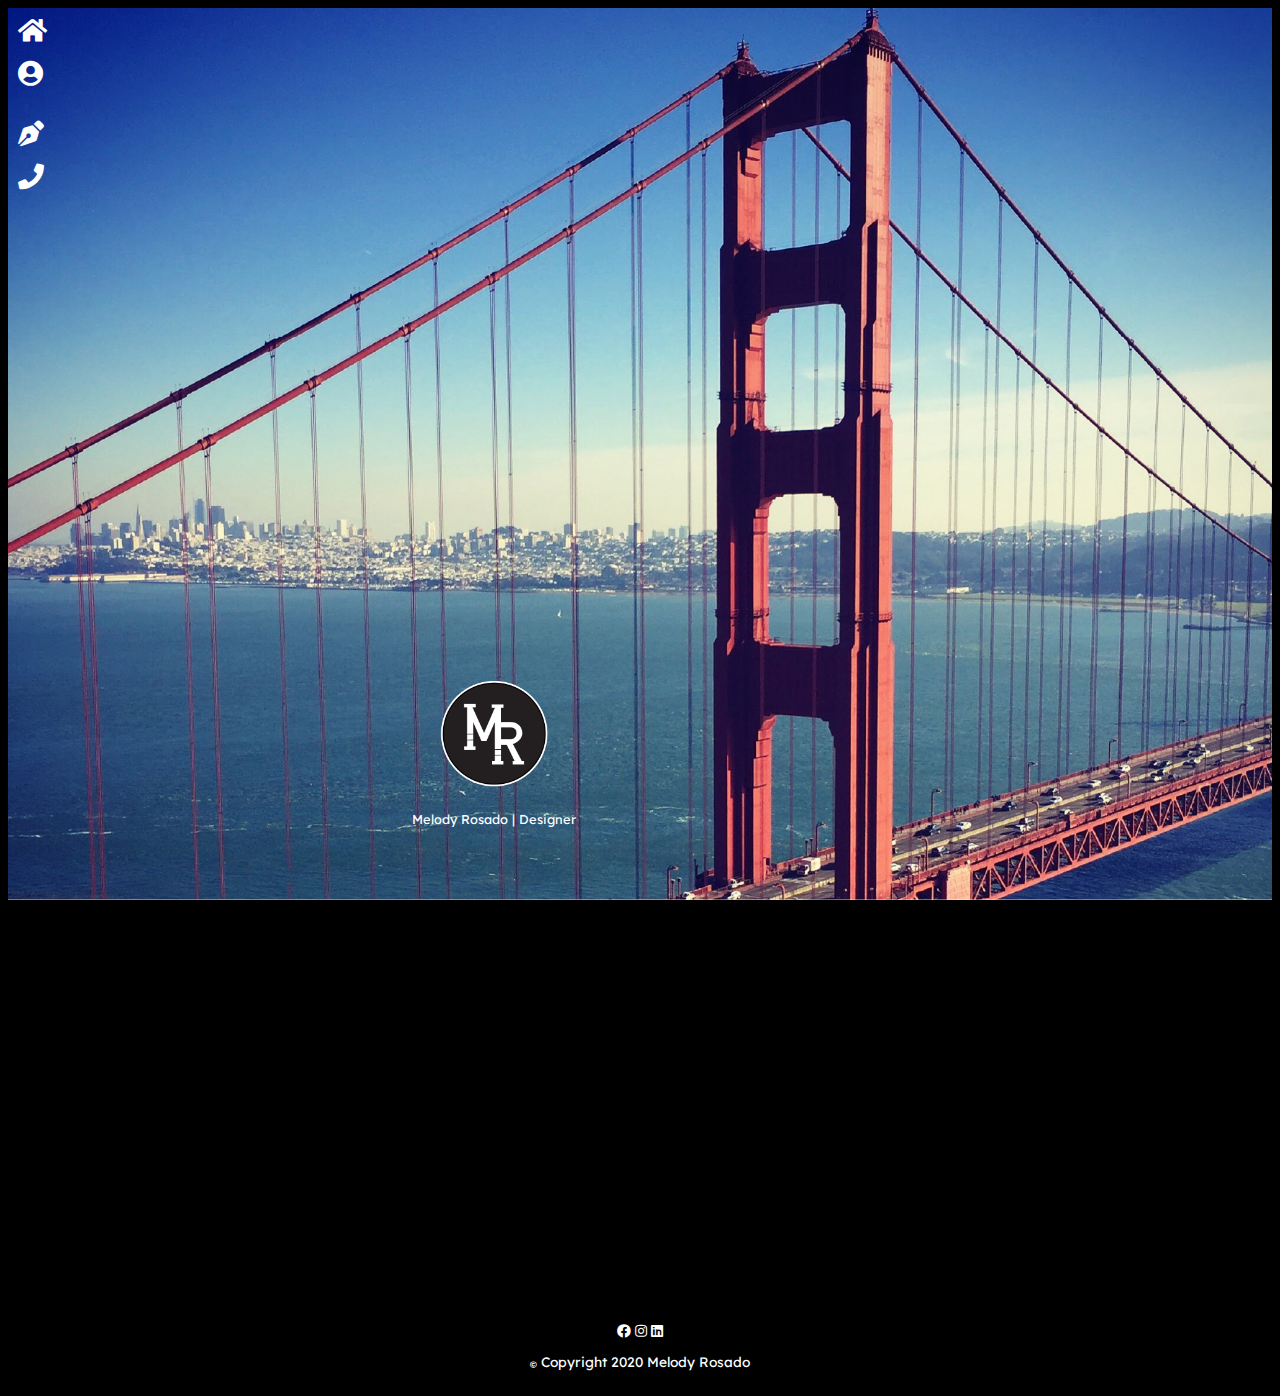
==== commit 5a467928: "ipad" ====
--- a/index.html
+++ b/index.html
@@ -8,6 +8,7 @@
     <link href="https://fonts.googleapis.com/css2?family=Lexend+Deca&family=Sen:wght@400;700;800&display=swap" rel="stylesheet">
     <link rel="stylesheet" href="code/css/melodyrosado.css">
     <link rel="stylesheet" href="code/css/iphone.css">
+    <link rel="stylesheet" href="code/css/ipad.css">
     <link rel="stylesheet" href="code/css/desktop.css">
     <title>Melody Rosado | Designer</title>
 </head>
--- a/code/css/melodyrosado.css
+++ b/code/css/melodyrosado.css
@@ -27,10 +27,10 @@
 }
 
 h3 {
-    font-size: 1rem;
+    font-size: .8rem;
     font-weight: 400;
     font-family: 'Lexend Deca', sans-serif;
-    color: indianred;
+    color: white;
 }
 
 #nav1 a,
@@ -185,15 +185,12 @@
 
 #logo1 figure {
     text-align: center;
-}
-
-#logo1 figcaption {
-    text-align: center;
+    height: auto;
+    width: 100%;
 }
 
 #logo1 img {
     height: 100%;
-    width: 70%;
 }
 
 #logo2 img {
@@ -292,11 +289,11 @@
 }
 
 #aboutIcons {
-    display: grid;
-    grid-template-columns: 33% 33% 33%;
-    grid-column: 1 / 3;
-    grid-row: 4 / 5;
-    width: 60%;
+        display: inline-block;
+        width: 20em;
+        grid-column: 1 / 3;
+        grid-row: 3 / 4;
+        text-align: center;
 
 }
 
@@ -309,9 +306,9 @@
 
 #contactIcons {
     display: inline-block;
-    width: 50%;
-    grid-column: 4 / 6;
-    grid-row: 3 / 5;
+    width: 9em;;
+    grid-column: 3 / 5;
+    grid-row: 4 / 6;
     text-align: center;
 }
 
@@ -322,8 +319,7 @@
 }
 
 #logo1 {
-    grid-column: 1 / 3;
-    grid-row: 1 / 2;
+    display: block;
 }
 
 #aboutMe {
--- a/code/css/iphone.css
+++ b/code/css/iphone.css
@@ -2,11 +2,9 @@
 iPhone 11 Pro Max 414 x 896
 iPhone 11 Pro / X 375 x 812
 iPhone 8 375 x 667
-
-
 */
 
-@media screen and (max-width: 480px) {
+@media screen and (max-width: 375px) {
 
     * {
         box-sizing: border-box;
@@ -58,7 +56,7 @@
     }
 
     .index {
-        background-image: url(../../assets/images/GitHub/homeMobile.jpg);
+        background-image: url(../../assets/images/GitHub/homeMobilev2.jpg);
     }
 
     .about {
@@ -104,7 +102,7 @@
 
     #logo1 img {
         height: 100%;
-        width: 100%;
+        width: 60%;
     }
 
     #logo2 img {
@@ -245,7 +243,7 @@
     }
 
     #logo1 {
-        grid-column: 1 / 2;
+        grid-column: 1 / 3;
         grid-row: 1 / 2;
     }
 
--- a/code/css/ipad.css
+++ b/code/css/ipad.css
@@ -0,0 +1,623 @@
+/* 
+iPad  Mini x 768 x 1024 
+iPad Pro 11' 834 x 1194 
+iPad Pro 12.9 1024 x 1366
+*/
+
+@media screen and (min-width: 376px) and (max-width:900px) {
+
+    /* responsive navs */
+
+    #nav1icons i {
+        display: none;
+        font-size: 1.875em;
+        text-align: left;
+    }
+
+    #nav1iconsWhite i {
+        display: none;
+        font-size: 1.875em;
+        text-align: left;
+        color: white;
+    }
+
+    * {
+        box-sizing: border-box;
+    }
+
+    a {
+        text-decoration: none;
+    }
+
+    #nav1Black a {
+        display: inline;
+        grid-template-columns: 100%;
+        padding: 0.0625em;
+        font-size: 0.75em;
+    }
+
+    #nav1 a {
+        display: inline;
+        grid-template-columns: 100%;
+        padding: 0.0625em;
+        font-size: 0.75em;
+    }
+
+    #nav1icons i,
+    a:visited {
+        display: none;
+        font-size: 0.75em;
+        text-align: left;
+        color: black;
+    }
+
+    #nav1iconsWhite i,
+    a:visited {
+        display: none;
+        font-size: 1.875em;
+        text-align: left;
+        color: white;
+    }
+
+    html #wallpaper {
+        margin: 0em;
+        padding: 0em;
+        max-width: 100%;
+        margin: auto;
+        background-size: cover;
+        background-repeat: no-repeat;
+        background-position: center;
+        background-attachment: fixed;
+    }
+
+    body {
+        background-color: black;
+        color: white;
+    }
+
+    #logo1 figcaption {
+        text-align: center;
+    }
+
+    #logo1 img {
+        height: 100%;
+        width: 40%;
+    }
+
+    #logo2 img {
+        display: block;
+    }
+
+    #monogram img {
+        height: 5.36rem;
+        width: 5.36rem;
+    }
+
+    #galleryBrands img {
+        border-radius: 3%;
+        width: 13rem;
+    }
+
+    #galleryBrands figure {
+        width: 13rem;
+    }
+
+    #galleryBrands figcaption {
+        width: 7rem;
+        padding-top: .714rem;
+        padding-left: .071rem;
+        color: hotpink;
+        text-align: left;
+    }
+
+    /* box model */
+
+    #nav1 #nav1Black {
+        padding: .57rem;
+    }
+
+    #nav1# nav1Black a {
+        padding-right: .714rem;
+    }
+
+    #profile {
+        grid-column: 1 / 3;
+    }
+
+    #aboutIcons,
+    #visualMediaIcons,
+    #digitalSkillsIcons,
+    #contactIcons {
+        height: 40%;
+    }
+
+    #monogram {
+        display: inline-grid;
+        grid-template-columns: 40% 40% 40%;
+        grid-column: 1 / 2;
+        grid-row: 1 / 2;
+    }
+
+    #galleryTypography {
+        width: 45em;
+    }
+
+    .pdf img {
+        height: 100%;
+        width: 60%;
+    }
+
+    .pdf figcaption {
+        width: 64%;
+        color: orange;
+    }
+
+    footer {
+        padding: .571rem;
+    }
+
+    /* columns */
+
+    header {
+        display: block;
+        grid-template-columns: 100%;
+    }
+
+
+    /* iPad  Mini x 768 x 1024 */
+    main {
+        margin: auto;
+        width: 48em;
+        height: 64em;
+    }
+
+    #aboutIcons {
+        display: grid;
+        grid-template-columns: 45% 45% 45%;
+        grid-column: 1 / 3;
+        grid-row: 3 / 5;
+        width: 60%;
+    }
+
+    #aboutIcons i {
+        color: black;
+    }
+
+    #visualMediaIcons {
+        display: grid;
+        grid-template-columns: 25% 25% 25% 25%;
+        text-align: center;
+        justify-content: center;
+    }
+
+    #contactIcons {
+        display: grid;
+        grid-template-columns: 35% 35% 35%;
+        grid-column: 4 / 6;
+        grid-row: 3 / 5;
+        text-align: center;
+    }
+
+    #contactIcons i {
+        font-size: 2rem;
+    }
+
+    footer {
+        display: block;
+        grid-template-columns: 100%;
+        padding: 0.3125em;
+    }
+
+    #logo1 {
+        grid-column: 1 / 5;
+        grid-row: 3 / 6;
+    }
+
+    #aboutMe {
+        display: block;
+    }
+
+    #selfie {
+        display: block;
+        grid-column: 4 / 6;
+        grid-row: 3 / 5;
+    }
+
+    #selfie img {
+        width: 50%;
+        height: auto;
+        border-radius: 6%;
+        justify-content: center;
+    }
+
+    #monogram {
+        grid-column: 1 /;
+        grid-row: 3 / 4;
+        margin: auto;
+    }
+
+    #galleryDigitalSkills {
+        grid-column: 1 / 6;
+        grid-row: 2 / 5;
+    }
+
+    #galleryDigitalSkills figure {
+        width: 21.875em;
+        margin: auto;
+    }
+
+    #galleryDigitalSkills figcaption {
+        text-align: center;
+        color: yellow;
+        width: 100%;
+    }
+
+    #galleryDigitalSkills img {
+        width: 100%;
+        background-color: white;
+        box-shadow: 0 .29rem .57rem 0 rgba(0, 0, 0, 0.2), 0 .43rem 1.43rem 0 rgba(0, 0, 0, 0.19);
+        text-align: center;
+        padding: .714rem 1.43rem;
+    }
+
+    #galleryMixedMedia {
+        grid-column: 3 / 6;
+        grid-row: 1 / 6;
+    }
+
+    #galleryMixedMedia img {
+        border: .071rem solid #ddd;
+        border-radius: .29rem;
+        padding: .36rem;
+        width: 100%;
+    }
+    
+    #galleryMixedMedia figure {
+        width: 18.75em;
+    }
+
+    #galleryMixedMedia figcaption {
+        width: 100%;
+        padding: 2%;
+        text-align: justify;
+        font-size: .75rem;
+        color: lightseagreen;
+        text-align: left;
+    }
+
+    #galleryMixedMedia img:hover {
+        box-shadow: 0 0 .14rem .071rem rgba(0, 140, 186, 0.5);
+    }
+
+    #galleryTypography {
+        grid-column: 3 / 5;
+        grid-row: 1 / 5;
+    }
+
+    #galleryBrands {
+        display: block;
+        grid-row: 1 / 6;
+        grid-column: 4 / 6;
+    }
+
+    #visualMediaIcons {
+        grid-column: 2 / 5;
+        grid-row: 4 / 6;
+    }
+
+    #digitalSkillsIcons {
+        grid-column: 2 / 6;
+        grid-row: 5 / 6;
+        justify-content: center;
+
+    }
+
+}
+
+@media only screen and (orientation: landscape) {
+    /* responsive navs */
+
+    #nav1icons i {
+        display: none;
+        font-size: 1.875em;
+        text-align: left;
+    }
+
+    #nav1iconsWhite i {
+        display: none;
+        font-size: 1.875em;
+        text-align: left;
+        color: white;
+    }
+
+    * {
+        box-sizing: border-box;
+    }
+
+    a {
+        text-decoration: none;
+    }
+
+    #nav1Black a {
+        display: inline;
+        grid-template-columns: 100%;
+        padding: 0.0625em;
+        font-size: 0.75em;
+    }
+
+    #nav1 a {
+        display: inline;
+        grid-template-columns: 100%;
+        padding: 0.0625em;
+        font-size: 0.75em;
+    }
+
+    #nav1icons i,
+    a:visited {
+        display: none;
+        font-size: 0.75em;
+        text-align: left;
+        color: black;
+    }
+
+    #nav1iconsWhite i,
+    a:visited {
+        display: none;
+        font-size: 1.875em;
+        text-align: left;
+        color: white;
+    }
+
+    html #wallpaper {
+        margin: 0em;
+        padding: 0em;
+        max-width: 100%;
+        margin: auto;
+        background-size: cover;
+        background-repeat: no-repeat;
+        background-position: center;
+        background-attachment: fixed;
+    }
+
+    body {
+        background-color: black;
+        color: white;
+    }
+
+    #logo1 figcaption {
+        text-align: center;
+    }
+
+    #logo1 img {
+        height: 100%;
+        width: 40%;
+    }
+
+    #logo2 img {
+        display: block;
+    }
+
+    #monogram img {
+        height: 5.36rem;
+        width: 5.36rem;
+    }
+
+    #galleryBrands img {
+        border-radius: 3%;
+        width: 13rem;
+    }
+
+    #galleryBrands figure {
+        width: 13rem;
+    }
+
+    #galleryBrands figcaption {
+        width: 7rem;
+        padding-top: .714rem;
+        padding-left: .071rem;
+        color: hotpink;
+        text-align: left;
+    }
+
+    /* box model */
+
+    #nav1 #nav1Black {
+        padding: .57rem;
+    }
+
+    #nav1# nav1Black a {
+        padding-right: .714rem;
+    }
+
+    #profile {
+        grid-column: 1 / 3;
+    }
+
+    #aboutIcons,
+    #visualMediaIcons,
+    #digitalSkillsIcons,
+    #contactIcons {
+        height: 40%;
+    }
+
+    #monogram {
+        display: inline-grid;
+        grid-template-columns: 40% 40% 40%;
+        grid-column: 1 / 2;
+        grid-row: 1 / 2;
+    }
+
+    #galleryTypography {
+        width: 45em;
+    }
+
+    .pdf img {
+        height: 100%;
+        width: 60%;
+    }
+
+    .pdf figcaption {
+        width: 64%;
+        color: orange;
+    }
+
+    footer {
+        padding: .571rem;
+    }
+
+    /* columns */
+
+    header {
+        display: block;
+        grid-template-columns: 100%;
+    }
+
+
+    /* iPad  Mini x 768 x 1024 */
+    main {
+        margin: auto;
+        width: 48em;
+        height: 64em;
+    }
+
+    #aboutIcons {
+        display: grid;
+        grid-template-columns: 45% 45% 45%;
+        grid-column: 1 / 3;
+        grid-row: 3 / 5;
+        width: 60%;
+    }
+
+    #aboutIcons i {
+        color: black;
+    }
+
+    #visualMediaIcons {
+        display: grid;
+        grid-template-columns: 25% 25% 25% 25%;
+        text-align: center;
+        justify-content: center;
+    }
+
+    #contactIcons {
+        display: grid;
+        grid-template-columns: 35% 35% 35%;
+        grid-column: 4 / 6;
+        grid-row: 3 / 5;
+        text-align: center;
+    }
+
+    #contactIcons i {
+        font-size: 2rem;
+    }
+
+    footer {
+        display: block;
+        grid-template-columns: 100%;
+        padding: 0.3125em;
+    }
+
+    #logo1 {
+        grid-column: 1 / 5;
+        grid-row: 3 / 6;
+    }
+
+    #aboutMe {
+        display: block;
+    }
+
+    #selfie {
+        display: block;
+        grid-column: 4 / 6;
+        grid-row: 3 / 5;
+    }
+
+    #selfie img {
+        width: 50%;
+        height: auto;
+        border-radius: 6%;
+        justify-content: center;
+    }
+
+    #monogram {
+        grid-column: 1 /;
+        grid-row: 3 / 4;
+        margin: auto;
+    }
+
+    #galleryDigitalSkills {
+        grid-column: 1 / 6;
+        grid-row: 2 / 5;
+    }
+
+    #galleryDigitalSkills figure {
+        width: 21.875em;
+        margin: auto;
+    }
+
+    #galleryDigitalSkills figcaption {
+        text-align: center;
+        color: yellow;
+        width: 100%;
+    }
+
+    #galleryDigitalSkills img {
+        width: 100%;
+        background-color: white;
+        box-shadow: 0 .29rem .57rem 0 rgba(0, 0, 0, 0.2), 0 .43rem 1.43rem 0 rgba(0, 0, 0, 0.19);
+        text-align: center;
+        padding: .714rem 1.43rem;
+    }
+
+    #galleryMixedMedia {
+        grid-column: 3 / 6;
+        grid-row: 1 / 6;
+    }
+
+    #galleryMixedMedia img {
+        border: .071rem solid #ddd;
+        border-radius: .29rem;
+        padding: .36rem;
+        width: 100%;
+    }
+    
+    #galleryMixedMedia figure {
+        width: 18.75em;
+    }
+
+    #galleryMixedMedia figcaption {
+        width: 100%;
+        padding: 2%;
+        text-align: justify;
+        font-size: .75rem;
+        color: lightseagreen;
+        text-align: left;
+    }
+
+    #galleryMixedMedia img:hover {
+        box-shadow: 0 0 .14rem .071rem rgba(0, 140, 186, 0.5);
+    }
+
+    #galleryTypography {
+        grid-column: 3 / 5;
+        grid-row: 1 / 5;
+    }
+
+    #galleryBrands {
+        display: block;
+        grid-row: 1 / 6;
+        grid-column: 4 / 6;
+    }
+
+    #visualMediaIcons {
+        grid-column: 2 / 5;
+        grid-row: 4 / 6;
+    }
+
+    #digitalSkillsIcons {
+        grid-column: 2 / 6;
+        grid-row: 5 / 6;
+        justify-content: center;
+
+    }
+}
